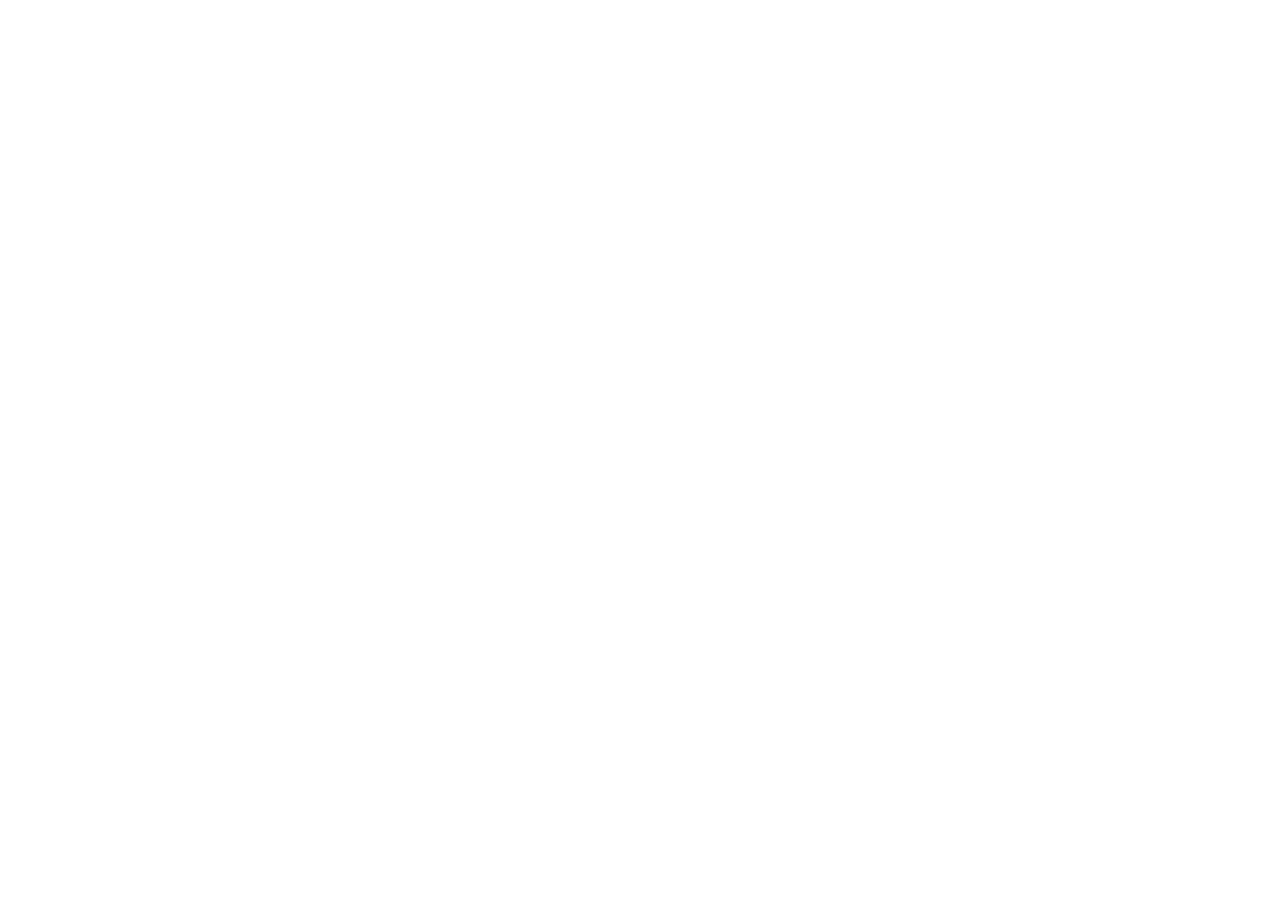
==== index.html @ 904b6736 "start med filer osv." ====
<!DOCTYPE html>
<html lang="">

<head>
    <meta charset="utf-8">
    <meta name="viewport" content="width=device-width, initial-scale=1.0">
    <title></title>
    <link rel="stylesheet" href="style.css">
</head>

<body>





    <script src="js.js"></script>
</body>

</html>
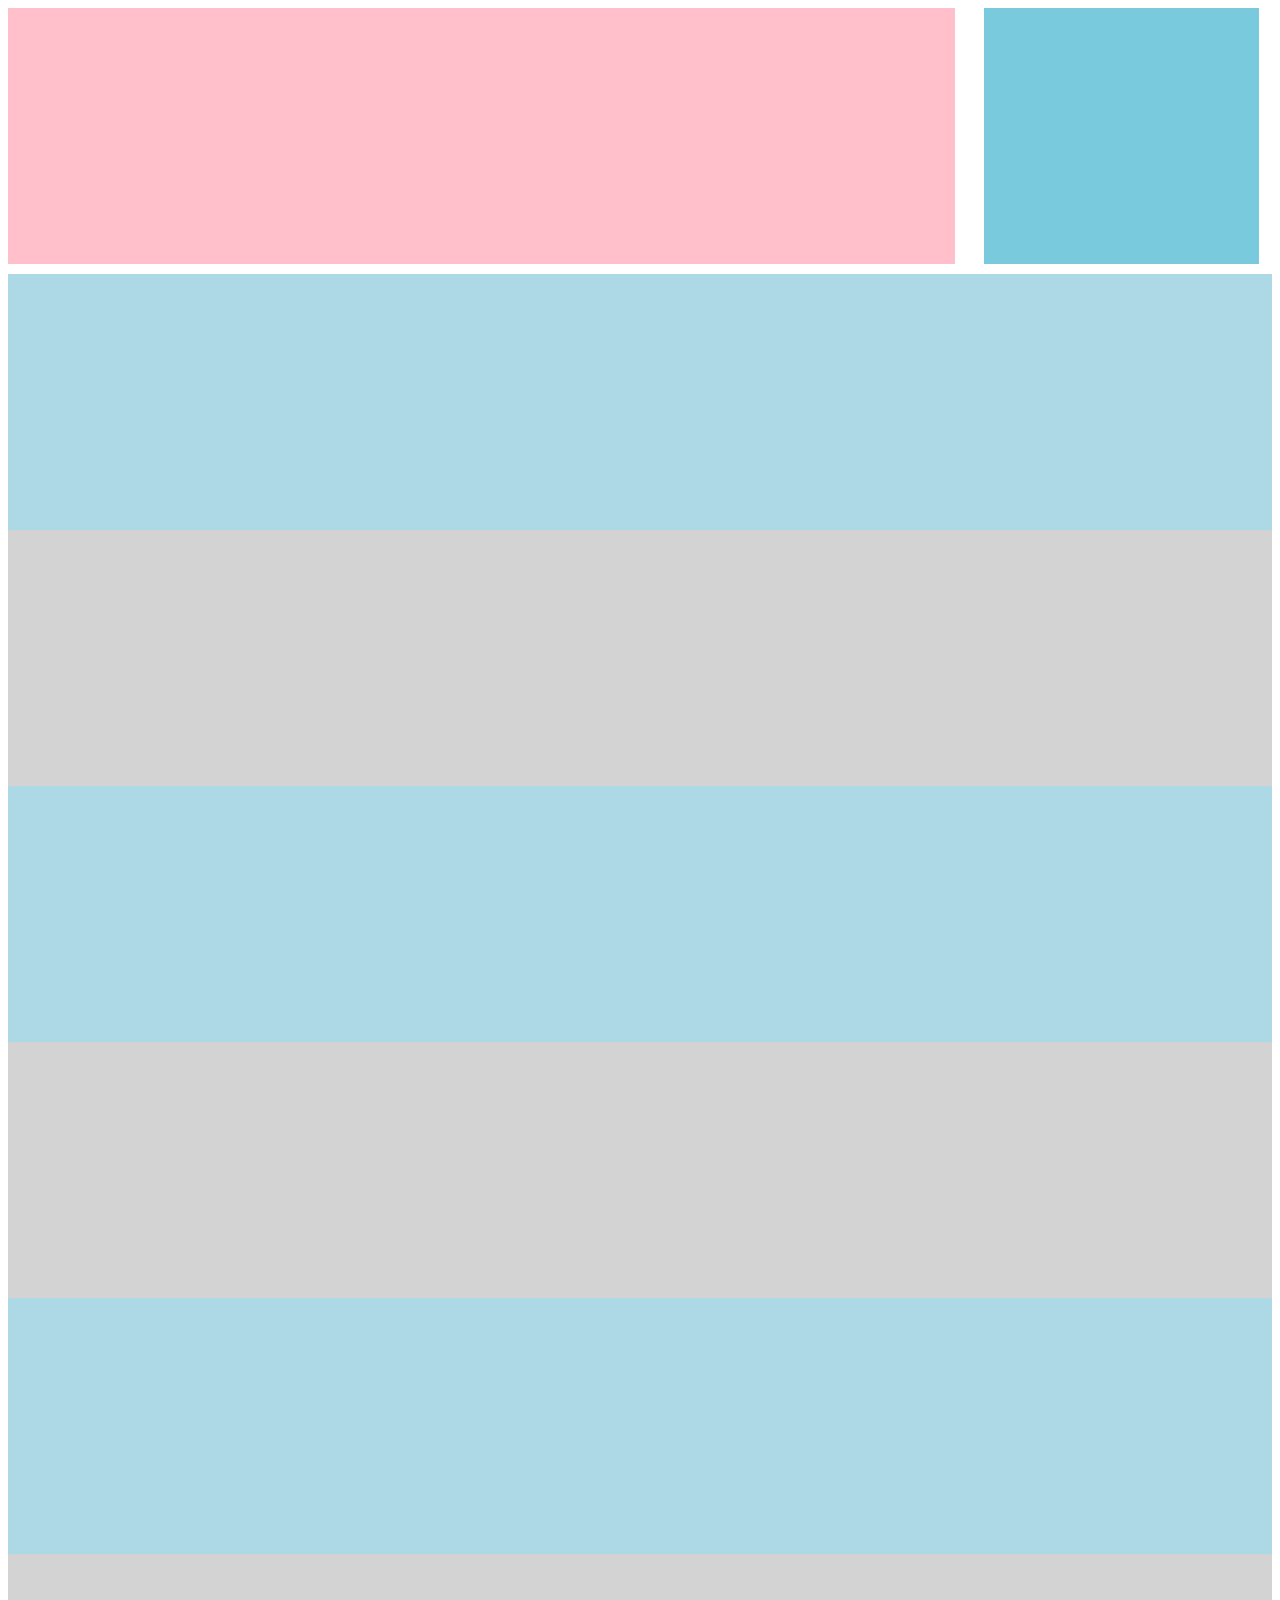
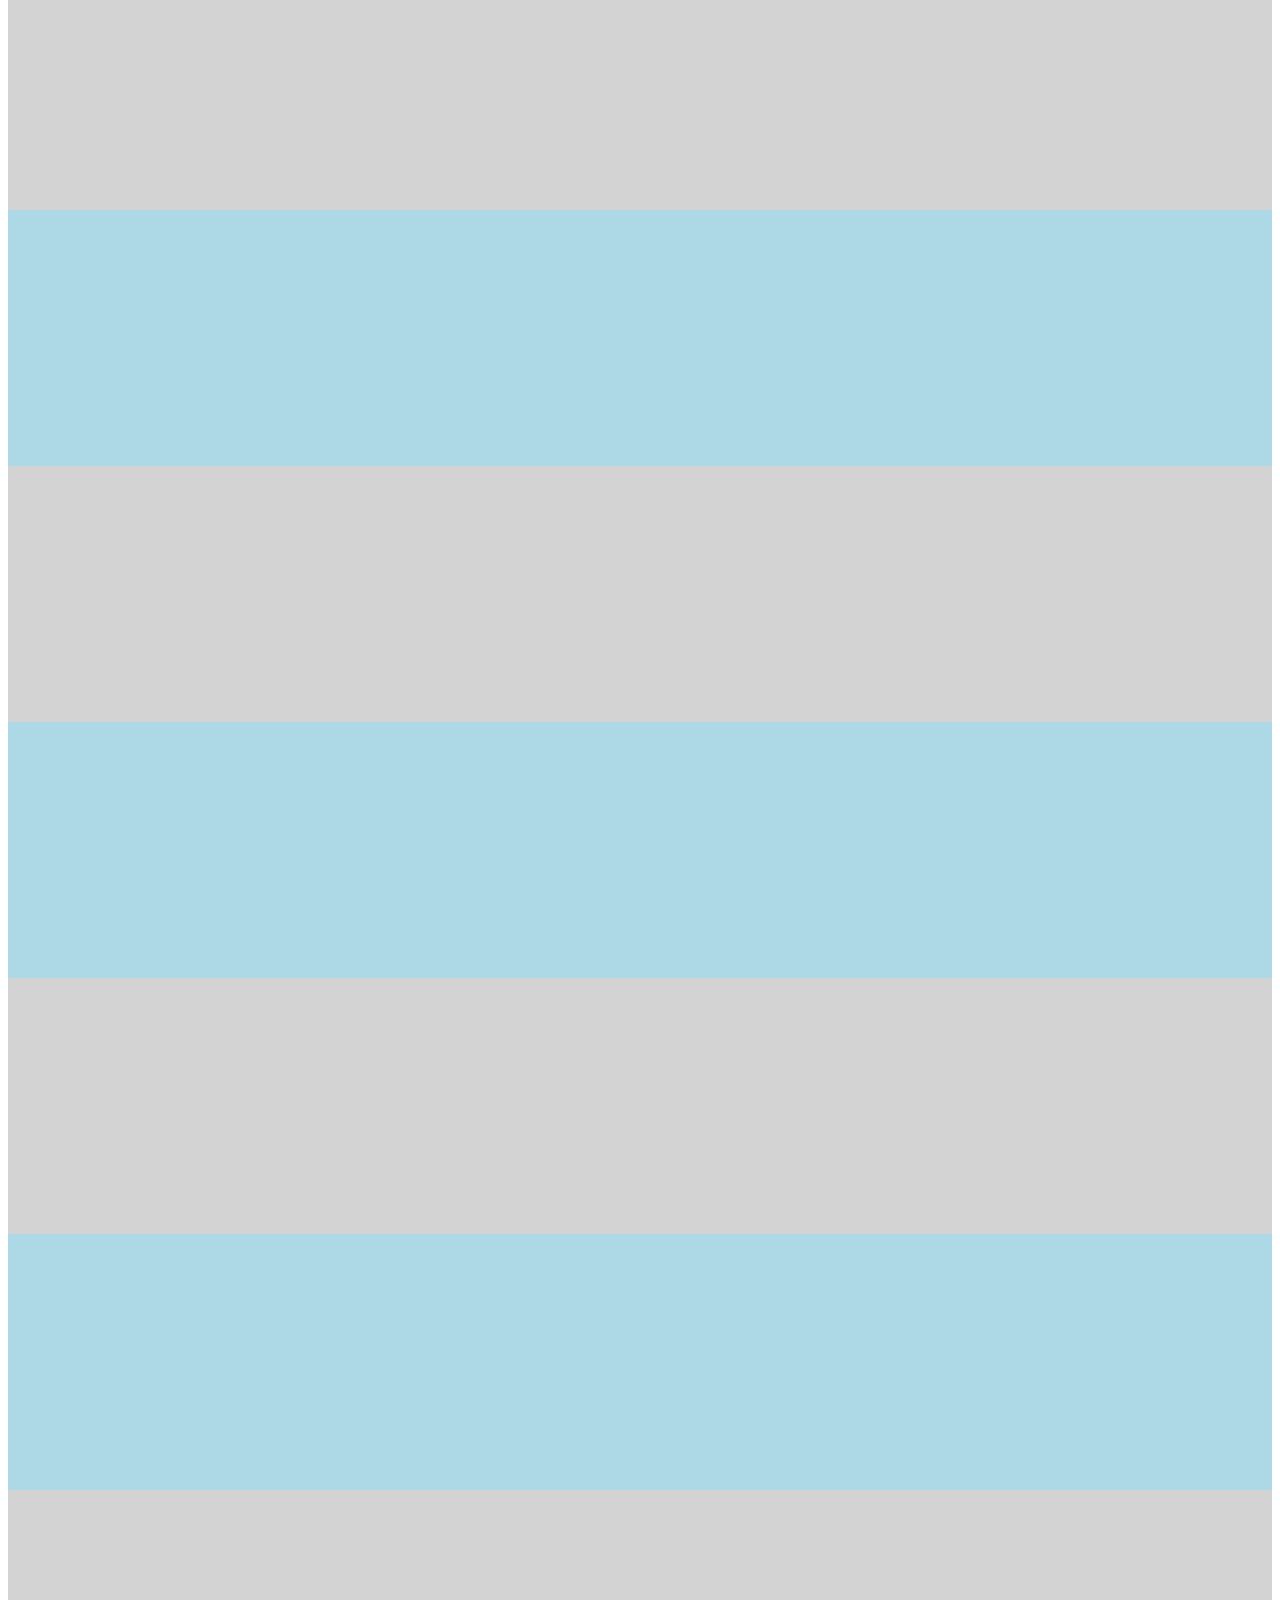
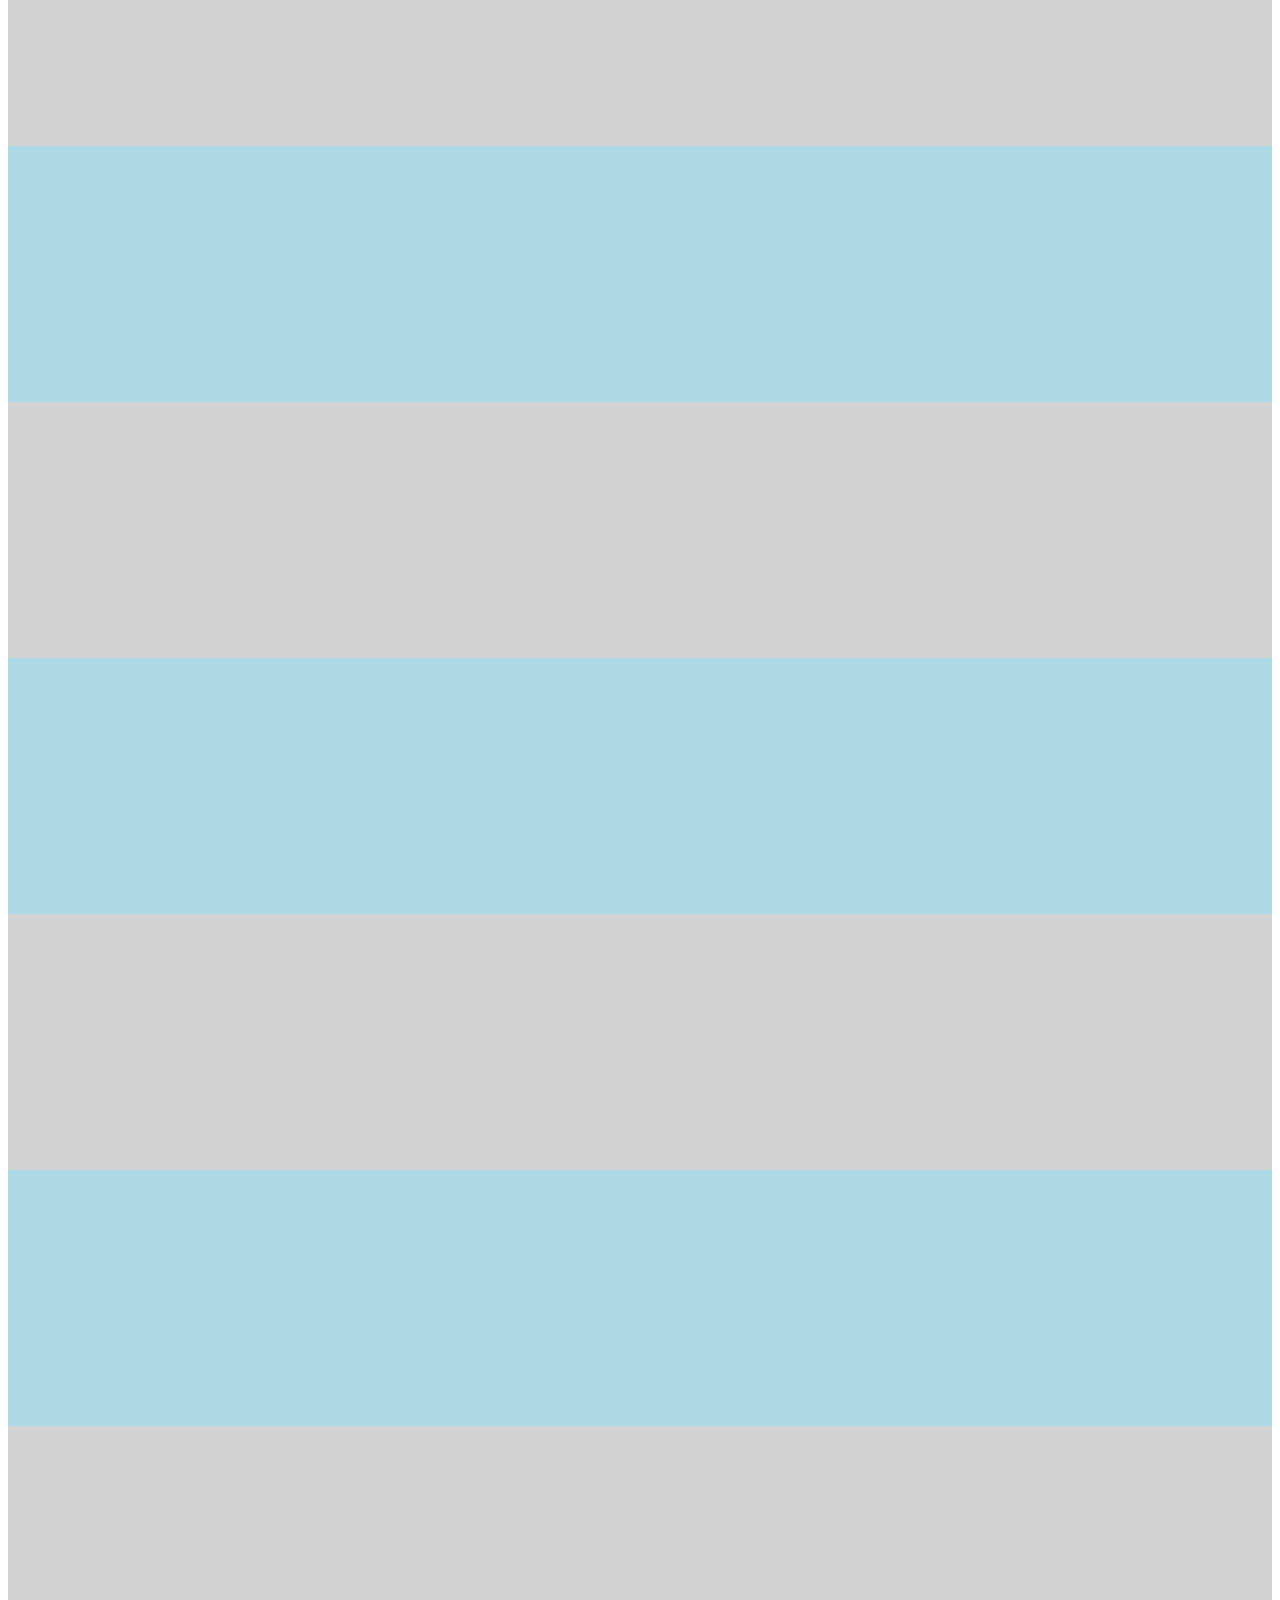
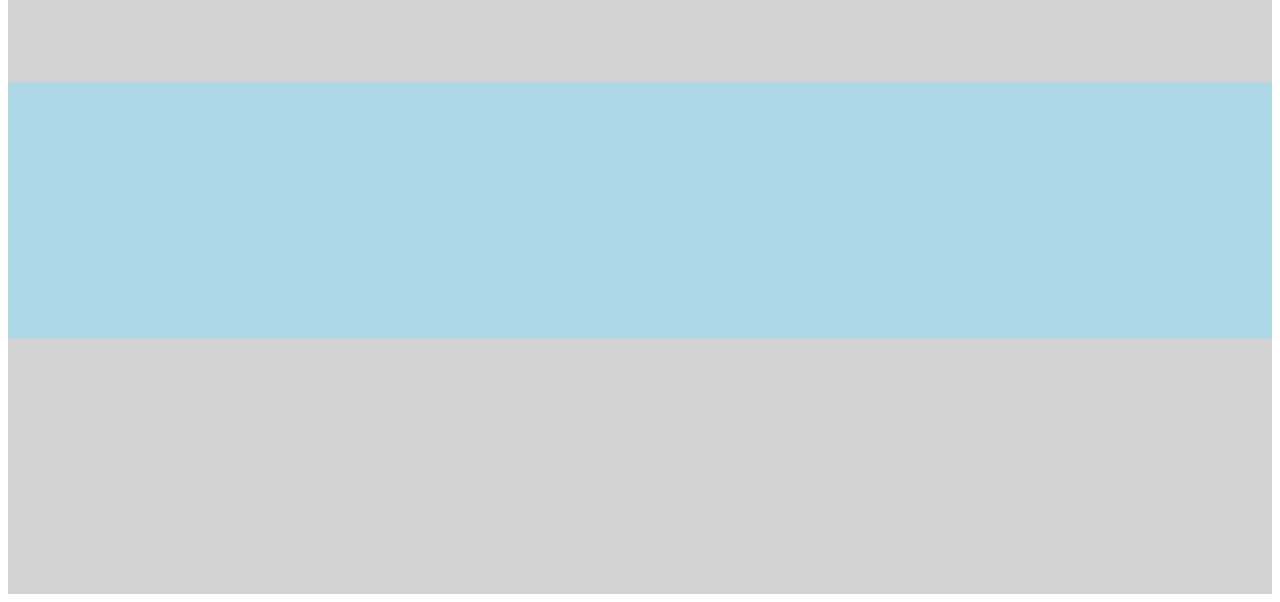
==== commit e11c527d: "start" ====
--- a/index.html
+++ b/index.html
@@ -6,9 +6,89 @@
     <meta name="viewport" content="width=device-width, initial-scale=1.0">
     <title></title>
     <link rel="stylesheet" href="style.css">
+
+    <style>
+        .header {
+            width: 100vw;
+            display: grid;
+            height: 20vw;
+            grid-template-areas: "titel logo";
+        }
+
+        .overskrift {
+            grid-area: titel;
+            width: 74vw;
+            background: pink;
+        }
+
+        .logo {
+            width: 21.5vw;
+            grid-area: logo;
+            background: #7acadd;
+        }
+
+        .content {
+            margin-top: 10px;
+            grid-template-columns: repeat (2vw, 1fr);
+            grid-template-rows: repeat(20, 20px);
+            grid-gap: 10px;
+        }
+
+        .infobox {
+            background: lightblue;
+            height: 20vw;
+            grid-column: 1;
+
+        }
+
+        .billedbox {
+            background: lightgrey;
+            height: 20vw;
+            grid-column: 2;
+        }
+    </style>
+
 </head>
 
 <body>
+    <container>
+        <div class="header">
+            <div class="overskrift"></div>
+            <div class="logo"></div>
+        </div>
+        <div class="content">
+
+            <div class="infobox"></div>
+            <div class="billedbox"></div>
+
+            <div class="infobox"></div>
+            <div class="billedbox"></div>
+
+            <div class="infobox"></div>
+            <div class="billedbox"></div>
+
+            <div class="infobox"></div>
+            <div class="billedbox"></div>
+
+            <div class="infobox"></div>
+            <div class="billedbox"></div>
+
+            <div class="infobox"></div>
+            <div class="billedbox"></div>
+
+            <div class="infobox"></div>
+            <div class="billedbox"></div>
+
+            <div class="infobox"></div>
+            <div class="billedbox"></div>
+
+            <div class="infobox"></div>
+            <div class="billedbox"></div>
+
+            <div class="infobox"></div>
+            <div class="billedbox"></div>
+        </div>
+    </container>
 
 
 
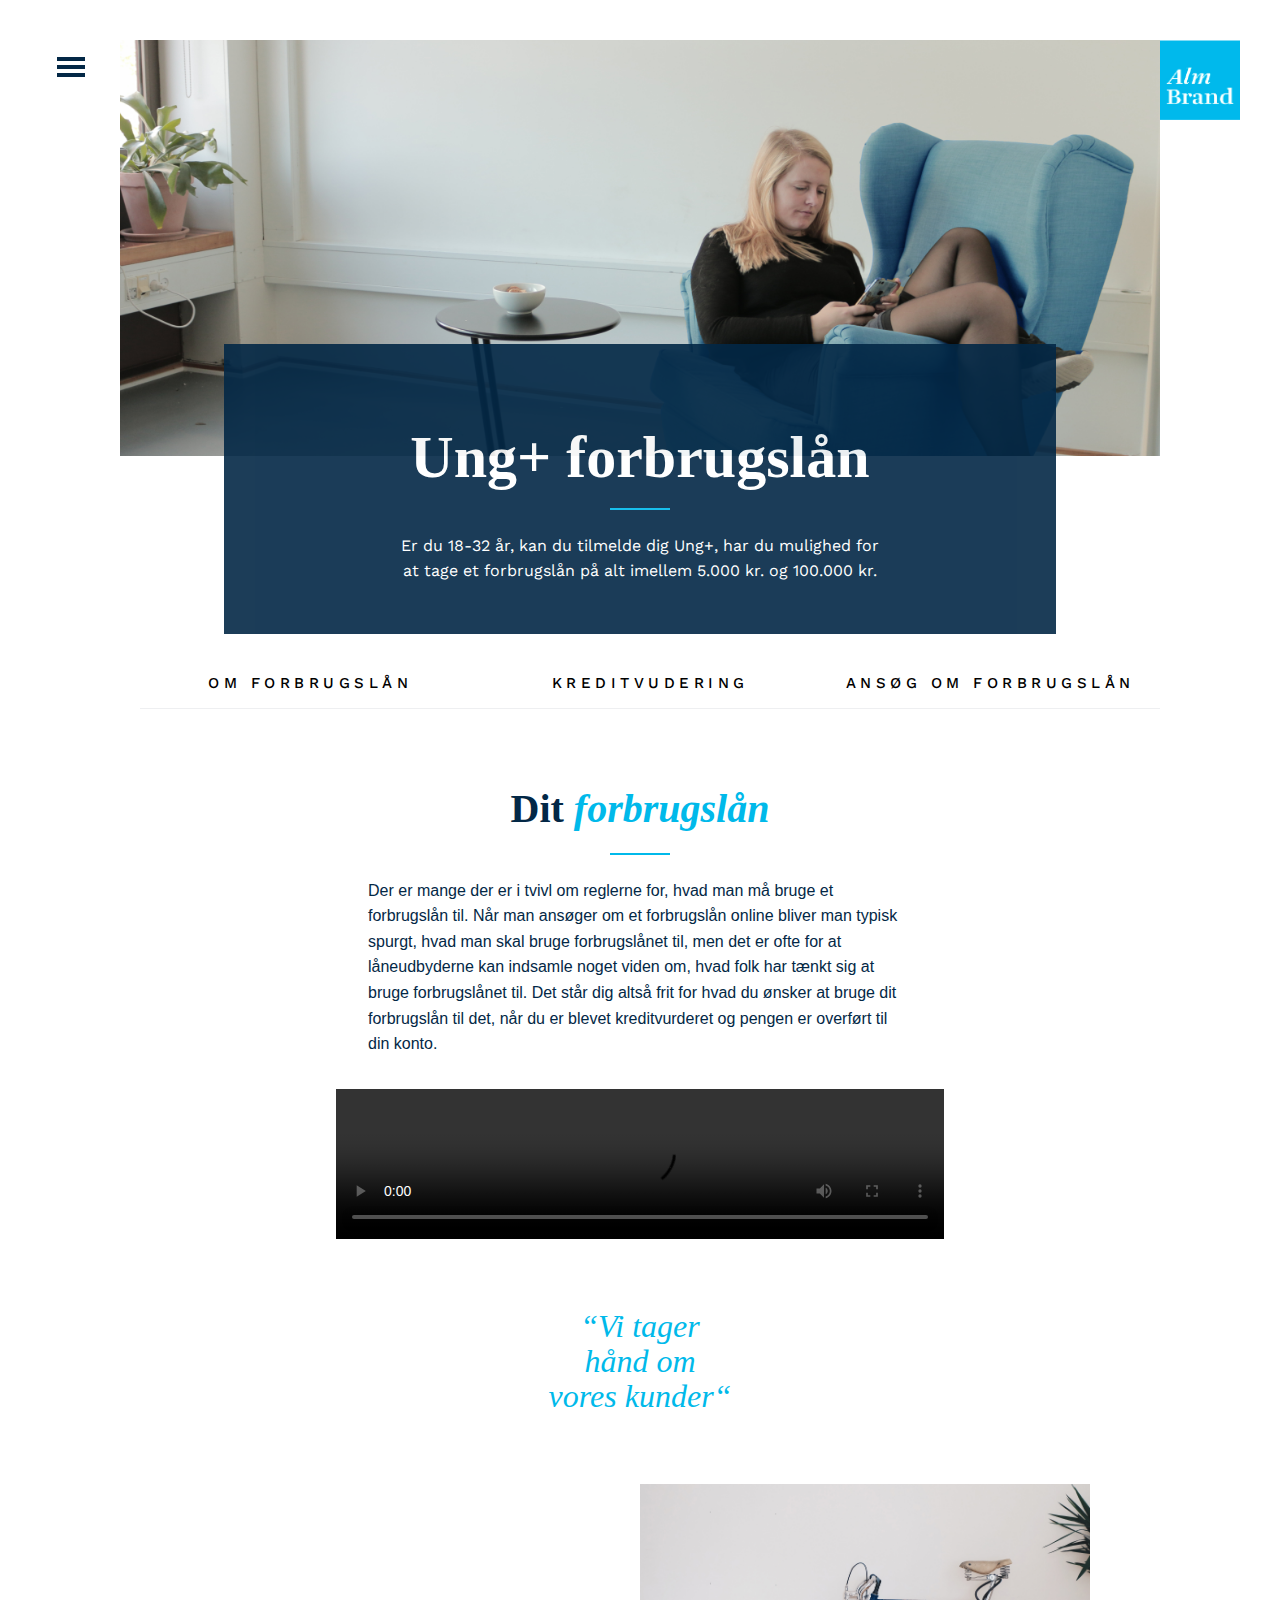
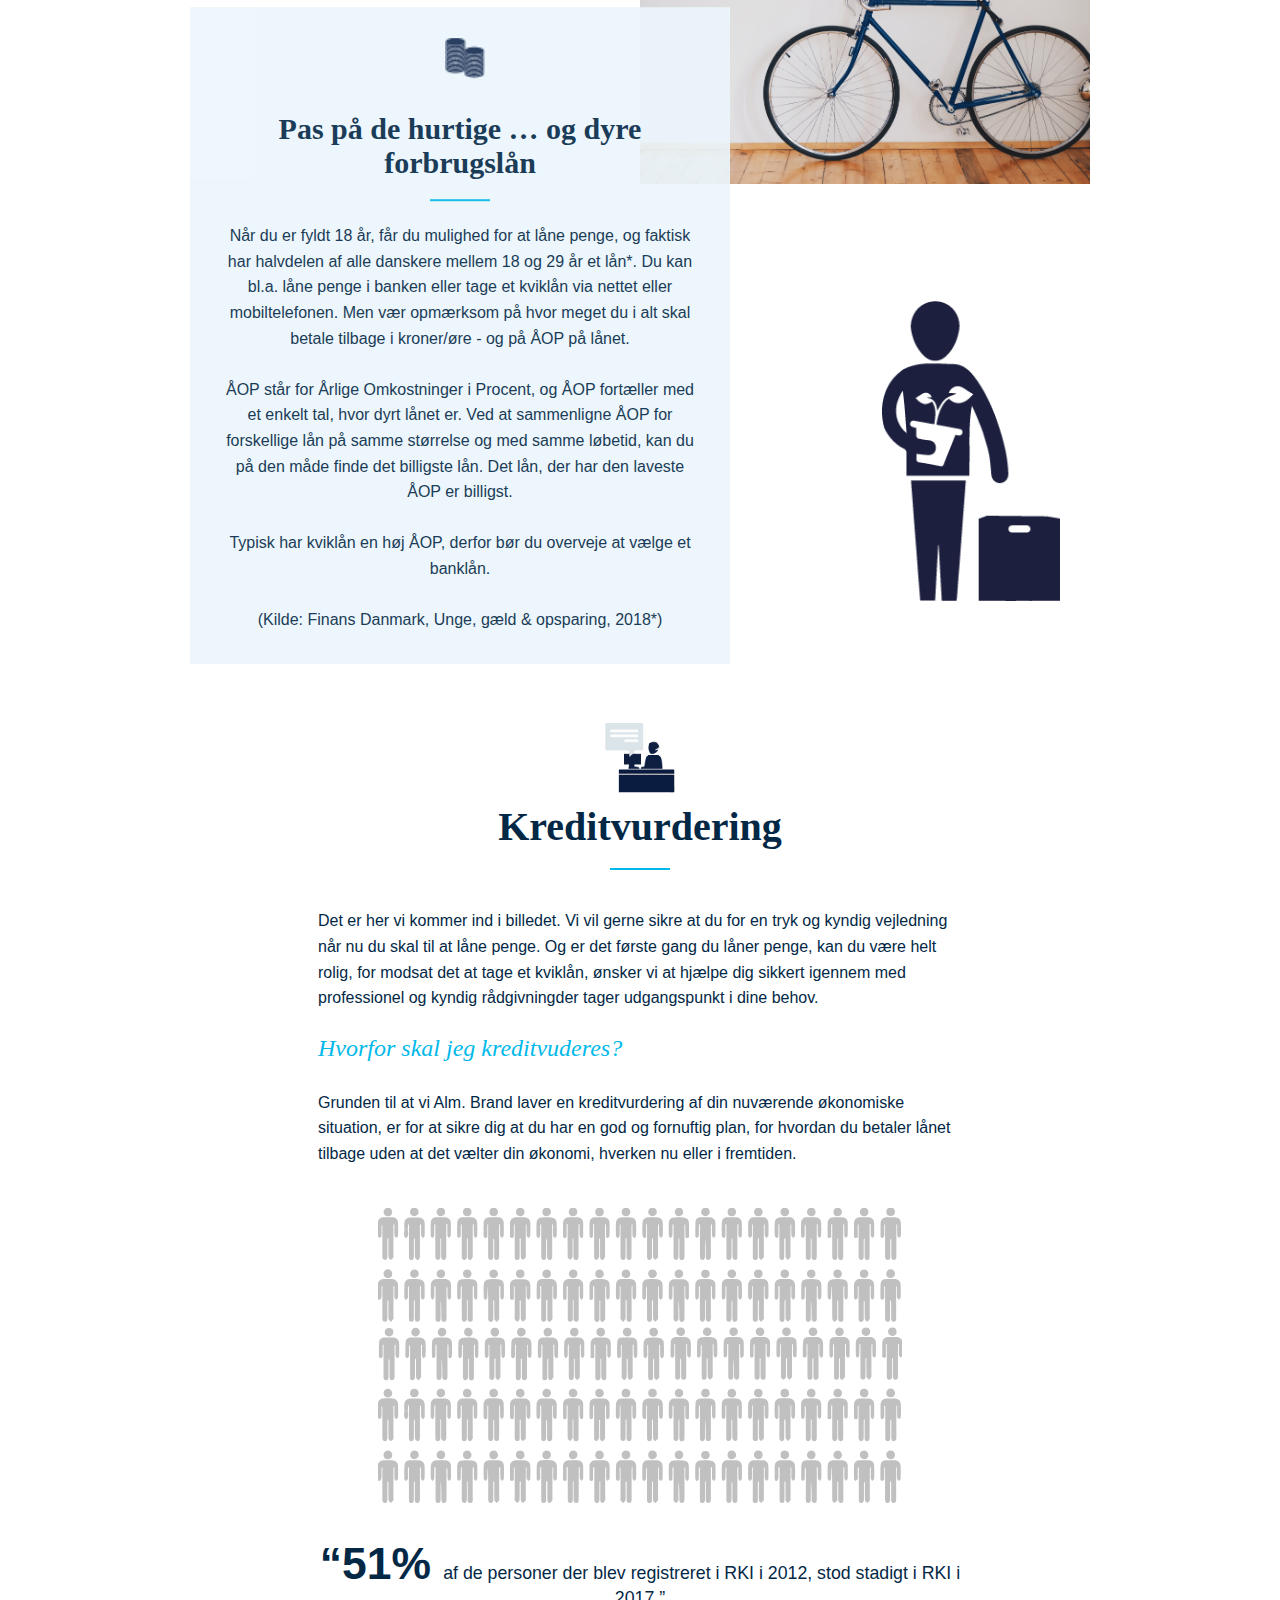
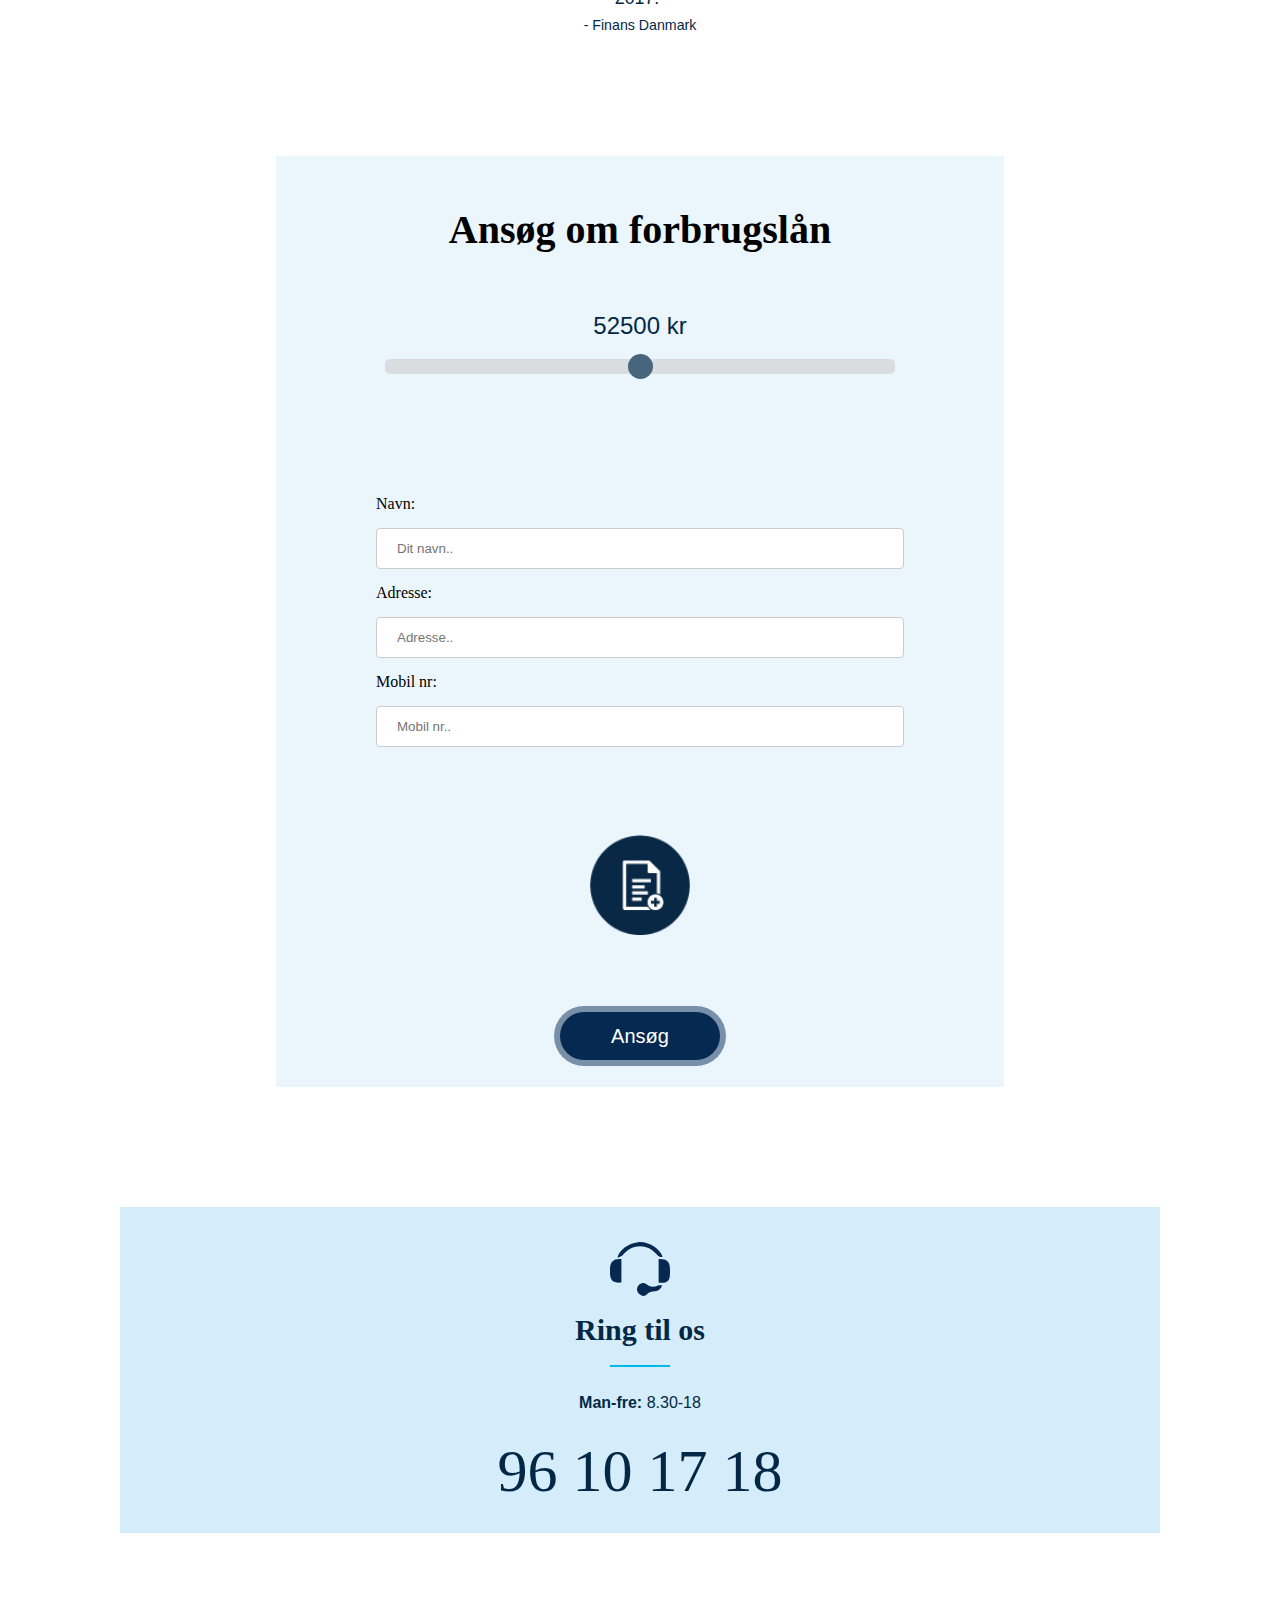
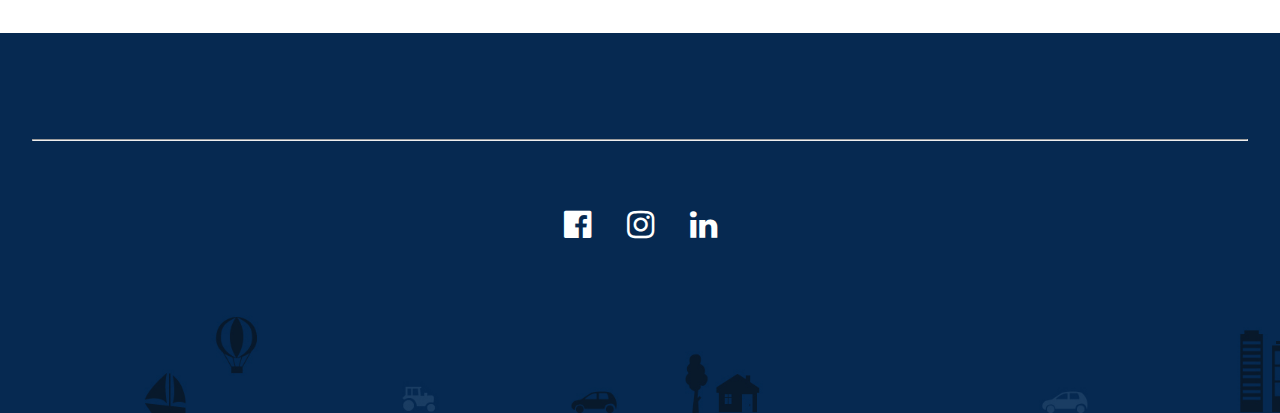
==== commit 036f6250: "Hele sitet" ====
--- a/index.html
+++ b/index.html
@@ -1,100 +1,413 @@
 <!DOCTYPE html>
-<html lang="">
+<html lang="da">
 
 <head>
     <meta charset="utf-8">
     <meta name="viewport" content="width=device-width, initial-scale=1.0">
-    <title></title>
     <link rel="stylesheet" href="style.css">
-
-    <style>
-        .header {
-            width: 100vw;
-            display: grid;
-            height: 20vw;
-            grid-template-areas: "titel logo";
-        }
-
-        .overskrift {
-            grid-area: titel;
-            width: 74vw;
-            background: pink;
-        }
-
-        .logo {
-            width: 21.5vw;
-            grid-area: logo;
-            background: #7acadd;
-        }
-
-        .content {
-            margin-top: 10px;
-            grid-template-columns: repeat (2vw, 1fr);
-            grid-template-rows: repeat(20, 20px);
-            grid-gap: 10px;
-        }
-
-        .infobox {
-            background: lightblue;
-            height: 20vw;
-            grid-column: 1;
-
-        }
-
-        .billedbox {
-            background: lightgrey;
-            height: 20vw;
-            grid-column: 2;
-        }
-    </style>
-
+    <link href="https://fonts.googleapis.com/css?family=Work+Sans" rel="stylesheet">
+    <link rel="apple-touch-icon" sizes="180x180" href="assets/alm-brand-180.png">
+    <link rel="icon" type="image/png" sizes="32x32" href="assets/alm.brand-32.png">
+    <link rel="icon" type="image/png" sizes="16x16" href="assets/alm.brand-16.png">
+
+    <link rel="stylesheet" href="https://cdnjs.cloudflare.com/ajax/libs/font-awesome/4.7.0/css/font-awesome.min.css">
+    <title>Ung+ forbrugslån</title>
 </head>
 
 <body>
-    <container>
-        <div class="header">
-            <div class="overskrift"></div>
-            <div class="logo"></div>
-        </div>
-        <div class="content">
-
-            <div class="infobox"></div>
-            <div class="billedbox"></div>
-
-            <div class="infobox"></div>
-            <div class="billedbox"></div>
-
-            <div class="infobox"></div>
-            <div class="billedbox"></div>
-
-            <div class="infobox"></div>
-            <div class="billedbox"></div>
-
-            <div class="infobox"></div>
-            <div class="billedbox"></div>
-
-            <div class="infobox"></div>
-            <div class="billedbox"></div>
-
-            <div class="infobox"></div>
-            <div class="billedbox"></div>
-
-            <div class="infobox"></div>
-            <div class="billedbox"></div>
-
-            <div class="infobox"></div>
-            <div class="billedbox"></div>
-
-            <div class="infobox"></div>
-            <div class="billedbox"></div>
-        </div>
-    </container>
-
-
-
-
-
-    <script src="js.js"></script>
+
+    <header>
+        <div class="menubutton">
+            <div class="bar bar1"></div>
+            <div class="bar bar2"></div>
+            <div class="bar bar3"></div>
+        </div>
+
+        <nav class="hidden">
+
+            <li><a href="video_portfolio.html">Video Portfolio</a></li>
+
+
+        </nav>
+
+        <img src="assets/logo.png" alt="logo">
+
+    </header>
+
+    <main id="container" class="grid_ind" data-scroll-track="5">
+
+        <div class="grid_billede">
+
+            <article class="hero">
+
+                <figure class="hero_img">
+                    <img class="img" src="assets/splashbillede.jpg" alt="header" sizes="(max-width: 415px) 50vw, (max-width: 641px) 50vw, (max-width: 1025px) 55vw, (max-width:1281px) 1281px">
+                </figure>
+
+                <section class="hero_content">
+                    <div class="hero_tekst">
+                        <div class="content_tagline"></div>
+                        <h1 class="header_content">Ung+ forbrugslån</h1>
+                        <hr class="hero_streg">
+                        <div id="tekst_i_box" class="content_tekst">
+                            <p class="tekst">
+                                Er du 18-32 år, kan du tilmelde dig Ung+, har du mulighed for at tage et forbrugslån på alt imellem 5.000 kr. og 100.000 kr.
+                            </p>
+                        </div>
+                    </div>
+                </section>
+
+            </article>
+        </div>
+
+        <div class="underNavbar">
+            <div class="under_wrapper" data-scroll="at-top">
+                <div class="top">
+                    <div class="top_progress">
+
+
+
+                        <div class="navbar">
+
+                            <a class="item" href="#overskrift">Om forbrugslån</a>
+                            <a class="item" href="#vurdering">Kreditvudering</a>
+                            <a class="item" href="#container_slider">Ansøg om forbrugslån</a>
+                        </div>
+                    </div>
+                </div>
+            </div>
+        </div>
+        <div class="grid1">
+        </div>
+        <div class="grid_overskrift">
+            <div id="overskrift">
+                <h2 class="overskriftUnder">
+                    Dit
+                    <em>forbrugslån</em>
+                </h2>
+                <hr class="hero_streg">
+                <p class="centerText">
+                    Der er mange der er i tvivl om reglerne for, hvad man må bruge et forbrugslån til. Når man ansøger om et forbrugslån online bliver man typisk spurgt, hvad man skal bruge forbrugslånet til, men det er ofte for at låneudbyderne kan indsamle noget viden om, hvad folk har tænkt sig at bruge forbrugslånet til.
+
+                    Det står dig altså frit for hvad du ønsker at bruge dit forbrugslån til det, når du er blevet kreditvurderet og pengen er overført til din konto.
+                </p>
+            </div>
+
+        </div>
+
+        <div class="mini-explainer">
+            <video controls>
+                <source src="assets/animationen-_1.mp4" type="video/mp4">
+            </video>
+
+            <p><em>“Vi tager <br>
+                    hånd om <br>
+                    vores kunder“</em>
+            </p>
+        </div>
+        <div class="grid2">
+            <div class="vaer_at_vide">
+                <div class="dyre_lon">
+                    <img src="assets/monter.png" alt="mønter">
+                    <h2> Pas på de hurtige … og dyre forbrugslån</h2>
+                    <hr class="hero_streg">
+
+                    <p class="lon_text">Når du er fyldt 18 år, får du mulighed for at låne penge, og faktisk har halvdelen af alle danskere mellem 18 og 29 år et lån*. Du kan bl.a. låne penge i banken eller tage et kviklån via nettet eller mobiltelefonen. Men vær opmærksom på hvor meget du i alt skal betale tilbage i kroner/øre - og på ÅOP på lånet.
+                        <br>
+                        <br>
+
+
+
+                        ÅOP står for Årlige Omkostninger i Procent, og ÅOP fortæller med et enkelt tal, hvor dyrt lånet er. Ved at sammenligne ÅOP for forskellige lån på samme størrelse og med samme løbetid, kan du på den måde finde det billigste lån. Det lån, der har den laveste ÅOP er billigst.
+
+                        <br>
+                        <br>
+
+
+
+                        Typisk har kviklån en høj ÅOP, derfor bør du overveje at vælge et banklån.
+
+                        <br>
+                        <br>
+
+                        (Kilde: Finans Danmark, Unge, gæld & opsparing, 2018*)
+                    </p>
+                </div>
+
+                <div class="vaer_at_vide_billede">
+                    <img src="assets/cykel.jpg" alt="billede">
+                </div>
+
+            </div>
+        </div>
+
+        <div class="figur">
+            <img src="assets/figur.png" alt="figur">
+        </div>
+
+
+        <div id="vurdering">
+            <br>
+
+            <h2 class="kredit"> <img src="assets/SAMTALE.png" alt="samtale"> <br> Kreditvurdering </h2>
+            <hr class="hero_streg">
+
+            <div class="kreditvurdering">
+                <p>
+                    Det er her vi kommer ind i billedet. Vi vil gerne sikre at du for en tryk og kyndig vejledning når nu du skal til at låne penge.
+                    Og er det første gang du låner penge, kan du være helt rolig, for modsat det at tage et kviklån, ønsker vi at hjælpe dig sikkert igennem med professionel og kyndig rådgivningder tager udgangspunkt i dine behov.
+
+                    <br>
+                    <br>
+
+                    <em>Hvorfor skal jeg kreditvuderes?</em>
+
+
+
+                    <br>
+                    <br>
+
+                    Grunden til at vi Alm. Brand laver en kreditvurdering af din nuværende økonomiske situation, er for at sikre dig at du har en god og fornuftig plan, for hvordan du betaler lånet tilbage uden at det vælter din økonomi, hverken nu eller i fremtiden.
+                </p>
+
+                <div id="svg-container">
+
+                </div>
+
+                <div class="svg_tekst">
+
+
+
+                    <p>
+                        <b>“51% </b>af de personer der blev registreret i RKI i 2012, stod stadigt i RKI i 2017.”
+                        <br>
+
+                        <span>- Finans Danmark</span>
+                    </p>
+                </div>
+            </div>
+        </div>
+
+        <!-- input type="range", skaber en slider: -->
+        <div id="container_slider">
+
+            <h1>Ansøg om forbrugslån </h1>
+
+
+            <p> <span id="demo"></span> kr </p>
+            <input type="range" min="5000" max="100000" step="500" class="mySlider" id="myRange">
+
+
+            <div class="forbrugslon">
+                <label for="navn">Navn:</label>
+                <input type="text" id="navn" placeholder="Dit navn..">
+
+                <label for="adresse">Adresse:</label>
+                <input type="text" id="adresse" placeholder="Adresse..">
+
+                <label for="mobil">Mobil nr:</label>
+                <input type="text" id="mobil" placeholder="Mobil nr..">
+            </div>
+
+            <div class="lon_billede">
+                <img src="assets/lon_knap.png" alt="knap">
+            </div>
+
+            <div class="lon_knap">
+                <button class="knap">
+                    <h5>Ansøg </h5>
+                </button>
+            </div>
+
+        </div>
+
+        <div class="kontakt_os">
+            <div class="kontakt_boks">
+                <div class="kontakt_container">
+
+                    <div class="kontakt_top">
+                        <div class="kontakt_svg">
+                            <svg class="icon"></svg>
+                            <h2>Ring til os</h2>
+                            <hr class="hero_streg">
+                            <div class="aabningstider">
+                                <p>
+                                    <strong>
+                                        Man-fre: </strong>
+                                    8.30-18
+
+                                </p>
+                            </div>
+                        </div>
+                    </div>
+
+
+                    <div class="telefonNr">
+                        <p>96 10 17 18</p>
+                    </div>
+                </div>
+
+            </div>
+
+        </div>
+
+
+    </main>
+
+    <footer>
+
+        <hr class="streg">
+        <a href="https://www.facebook.com/almbrand/"> <i class="fa fa-facebook-official w3-hover-opacity"></i></a>
+        <a href="https://www.instagram.com/almbrand/?hl=da"><i class="fa fa-instagram w3-hover-opacity"></i></a>
+        <a href="https://www.linkedin.com/company/alm-brand/?originalSubdomain=dk">
+            <i class="fa fa-linkedin"></i></a>
+
+    </footer>
+
+    <!----- JavaScript ----->
+    <script>
+        let maendSVG;
+        let ger = [];
+        let TOover;
+        let TOout;
+
+        let kontakt;
+
+
+        document.addEventListener("DOMContentLoaded", start);
+
+        function start() {
+            hentSVG();
+            hentICON();
+        }
+
+
+
+        // async er når man henter filer til flow/udefra //
+
+        async function hentICON() {
+            let myIcon = await fetch("assets/headset.svg");
+
+            headsetSVG = await myIcon.text();
+            visICON();
+        }
+
+        function visICON() {
+            document.querySelector(".icon").innerHTML = headsetSVG;
+        }
+
+        async function hentSVG() {
+            let mySVG = await fetch("assets/maend1.svg");
+
+            maendSVG = await mySVG.text();
+            visSVG();
+
+            document.querySelector("#svg-container").addEventListener("mouseover", orginalFarve);
+
+            // document.querySelector("#svg-container").addEventListener("mouseout", silverFarve);//
+
+        }
+
+
+
+        function visSVG() {
+            console.log();
+            document.querySelector("#svg-container").innerHTML = maendSVG;
+
+            let g = document.querySelector("g");
+            console.log(document.querySelector("g"));
+
+            ger = document.querySelectorAll("g");
+
+            silverFarve();
+
+        }
+
+        function orginalFarve() {
+
+            /*
+                        ger.forEach((john, i) => {
+                            clearTimeout(TOout);
+                            TOover = setTimeout(function() {
+
+                                john.classList.remove("graa");
+
+                            }, 10 * i);
+
+                        });
+            */
+
+            for (let i = 0; i < ger.length; i++) {
+                if (kontakt == true) {
+                    break;
+                } else {
+                    TOout = setTimeout(function() {
+                        ger[i].classList.remove("graa");
+                    }, 10 * i);
+                }
+            }
+            kontakt = true;
+
+        }
+
+        function silverFarve() {
+
+
+
+            /*ger.forEach((john, i) => {
+                clearTimeout(TOover);
+
+                TOout = setTimeout(function() {
+
+                    john.classList.add("graa");
+                }, 1 * i);
+
+            });*/
+            for (let i = 0; i < ger.length; i++) {
+                if (kontakt == false) {
+                    break;
+                } else {
+                    TOout = setTimeout(function() {
+                        ger[i].classList.add("graa");
+                    }, 1 * i);
+                }
+            }
+            kontakt = false;
+
+        }
+
+
+        // input viser værdierne med det samme
+        document.querySelector(".mySlider").addEventListener("input", visValue);
+
+        // Change viser værdierne, når man har sluppet slideren.
+        //        document.querySelector(".mySlider").addEventListener("change", visValue);
+
+        function visValue() {
+
+            // "this" referere til det objekt, som har aktiveret min funktion. "This" viser tilbage på min slider:
+
+            console.log(this.value);
+
+            // Dennen console.log viser resultatet, når der bliver lagt 100 til
+            //
+            //            console.log(parseInt(this.value) + 100);
+        }
+
+
+        var slider = document.getElementById("myRange");
+        var output = document.getElementById("demo");
+
+        output.innerHTML = slider.value;
+
+        slider.oninput = function() {
+            output.innerHTML = this.value;
+        }
+
+    </script>
+
+    <script src="https://code.jquery.com/jquery-3.3.1.js"></script>
+    <script src="javaScript.js"></script>
 </body>
 
 </html>
--- a/style.css
+++ b/style.css
@@ -0,0 +1,1157 @@
+body {
+    /*    background-color: #D5EDFA;*/
+    background-color: white;
+}
+
+
+
+.grid_ind {
+    width: 100%;
+    max-width: 1040px;
+    margin: 0 auto;
+}
+
+p {
+    font-family: 'Work Sans light', sans-serif;
+    font-size: 16px;
+    line-height: 25.6px;
+    color: #032846;
+}
+
+h1 {
+    font-size: 2.5em;
+    padding-top: 50px;
+}
+
+h2 {
+    font-size: 30px;
+    text-align: center;
+    color: #032846;
+    margin-top: 30px;
+}
+
+h4 {
+    font-size: 40px;
+}
+
+h5 {
+    font-size: 1.5em;
+    color: white;
+    font-weight: lighter;
+
+
+}
+
+@media screen and (max-width: 450px) {
+
+    .centerText {
+        margin-left: -90px;
+        width: 80vw;
+    }
+}
+
+@media screen and (max-width: 900px) {
+
+    .centerText {
+        margin-left: -150px;
+        width: 80vw;
+    }
+}
+
+@media screen and (max-width: 640px) {
+
+    .centerText {
+        margin-left: -130px;
+        width: 80vw;
+    }
+}
+
+@media screen and (max-width: 555px) {
+
+    .centerText {
+        margin-left: -110px;
+        width: 80vw;
+    }
+}
+
+@media screen and (max-width: 480px) {
+
+    .centerText {
+        margin-left: -90px;
+        width: 80vw;
+    }
+}
+
+header {
+    display: grid;
+    grid-template-columns: 80px 150px auto 150px 80px;
+    grid-column-start: 1;
+    margin: 40px;
+}
+
+header img {
+    width: 80px;
+    height: 80px;
+    grid-column: 5 / 6;
+    z-index: 5;
+
+}
+
+@media screen and (max-width: 535px) {
+    header img {
+        grid-column: 4;
+        justify-self: end;
+    }
+}
+
+@media screen and (max-width: 375px) {
+    header img {
+        grid-column: 3;
+        justify-self: end;
+    }
+}
+
+
+/*Burger - menuen */
+.menubutton {
+    width: 2em;
+    height: 1.5em;
+
+    display: flex;
+    flex-direction: column;
+    justify-content: space-between;
+    justify-content: space-around;
+    align-items: center;
+    margin: 15px;
+    cursor: pointer;
+    position: relative;
+    z-index: 10;
+}
+
+.bar {
+    width: 1.8em;
+    height: 4px;
+    background-color: #032846;
+    transition: transform .5s;
+}
+
+
+
+.kryds .bar1 {
+    transform: rotate(45deg) translate(8px, 3px);
+}
+
+.kryds .bar2 {
+    opacity: 0;
+}
+
+.kryds .bar3 {
+    transform: rotate(-45deg) translate(8px, -3px)
+}
+
+
+nav li {
+    margin-top: 50px;
+    margin-left: 50px;
+    margin-bottom: 7px;
+    color: rgba(0, 185, 234, 0);
+}
+
+nav a {
+    color: #fff;
+    font-size: 1.3em;
+    font-family: "Amilia Pro Bold", serif;
+    margin-left: 90px;
+    font-weight: bold;
+
+}
+
+nav a:hover {
+    color: rgb(3, 40, 70);
+}
+
+
+nav {
+    position: absolute;
+    background-color: rgba(3, 40, 70, 0.45);
+    ;
+    width: 100%;
+    transform-origin: top;
+    transition: transform .5s;
+
+    z-index: 5;
+}
+
+.hidden {
+    transform: translateY(-300px);
+}
+
+
+/* Burger-menuen slut */
+
+#container {
+    margin-top: -120px;
+}
+
+*,
+after,
+before {
+    box-sizing: border-box;
+    margin: 0px;
+    padding: 0;
+    border-color: inherit;
+}
+
+.hero_img {
+    position: relative;
+    overflow: hidden;
+    background-color: #d3d3d3;
+
+}
+
+
+.hero_img:before {
+    display: block;
+    content: "";
+    width: 100%;
+    padding-bottom: 40%;
+}
+
+.hero_img > * {
+    position: absolute;
+}
+
+.img {
+    width: 100%;
+    top: 0;
+    left: 0;
+}
+
+.hero_content {
+    position: relative;
+    z-index: 1;
+    margin-top: -4em;
+}
+
+.hero_tekst {
+    max-width: 95%;
+    margin: 0 auto;
+    padding: 1.8em 4px 3em;
+    color: white;
+    background-color: rgb(3, 40, 70);
+    opacity: .90;
+    text-align: center;
+}
+
+@media (min-width: 768px) {
+    .hero_tekst {
+        max-width: 80%;
+        padding: 1.875em 1em 3.12em;
+    }
+}
+
+@media (min-width:640px) {
+    .hero_tekst {
+        margin-top: -7em;
+    }
+}
+
+.tekst {
+    margin-left: 20%;
+    margin-right: 20%;
+    font-family: "Work Sans", sans-serif;
+    color: white;
+
+
+}
+
+.content_tagline {
+    font-weight: 500;
+    font-size: .75em;
+    text-transform: uppercase;
+    letter-spacing: .1em;
+}
+
+.header_content {
+    font-family: "Amalia Pro", serif;
+    font-size: 60px;
+    font-weight: bold;
+    line-height: 1.1;
+
+}
+
+@media screen and (max-width: 640px) {
+    .header_content {
+        font-size: 40px;
+    }
+}
+
+@media screen and (max-width: 350px) {
+    .header_content {
+        font-size: 30px;
+    }
+}
+
+
+
+.hero_streg {
+    border: none;
+    width: 60px;
+    height: 2px;
+    margin: 1.15rem auto 1.4rem;
+    background: #00b9ea;
+}
+
+@media (max-width: 768px) {
+    .content_tekst {
+        text-align: left;
+    }
+}
+
+
+
+.content_tekst {
+    text-align: center;
+}
+
+.underNavbar {
+    width: 100%;
+    margin: 0;
+    padding: 0 0 20px 20px;
+
+}
+
+.under_wrapper {
+    width: 100%;
+}
+
+.top {
+    font-family: "Work Sans", sans-serif;
+    line-height: 1.6;
+}
+
+
+.top_progress {
+    height: 3px;
+
+    margin-top: 30px;
+
+
+}
+
+
+.navbar {
+    display: flex;
+    flex-wrap: nowrap;
+    overflow-x: auto;
+    list-style: none;
+    padding: 0;
+    margin: 0 auto;
+    border-bottom: 1.3px solid #eeeff1;
+
+}
+
+a {
+    color: #00b9ea;
+    text-decoration: none;
+}
+
+.grid1 {
+    margin-bottom: 50px;
+}
+
+.item {
+    flex: 1;
+    text-align: center;
+    padding-top: 0.5em;
+    padding-right: 1.5em;
+    padding-bottom: 0.5em;
+    padding-left: 1.5em;
+    white-space: nowrap;
+    text-decoration: none;
+    text-transform: uppercase;
+    border-bottom: 3px solid transparent;
+    transition: all 0.3s;
+    font-weight: 500;
+    letter-spacing: 0.4em;
+    user-select: none;
+    cursor: pointer;
+    color: currentColor;
+    display: inline-block;
+
+
+}
+
+.item::after {
+    content: '';
+    display: block;
+    width: 0;
+    height: 2px;
+    background: #00b9ea;
+    transition: width 0.3s;
+
+}
+
+.item:hover::after {
+    width: 100%;
+}
+
+@media (min-width: 1024px) {
+    .item {
+        letter-spacing: 0.3em;
+    }
+}
+
+@media screen and (min-width: 1024px) {
+    .item {
+        font-size: 15px;
+    }
+}
+
+.grid_overskrift {
+    margin: auto;
+}
+
+@media(min-width:1024px) {
+    .grid_overskrift {
+        width: 60%;
+    }
+}
+
+#overskrift {
+    width: 45vw;
+    padding: 1em;
+    margin: 0 auto;
+
+}
+
+.overskriftUnder {
+    text-align: center;
+    font-family: "Amalia ProBold", serif;
+    line-height: 1.3;
+    font-size: 40px;
+}
+
+@media screen and (max-width: 510px) {
+    .overskriftUnder {
+        font-size: 30px;
+    }
+}
+
+@media screen and (max-width: 400px) {
+    .overskriftUnder {
+        font-size: 27px;
+    }
+}
+
+em {
+    color: #00b9ea;
+    font-family: "Amalia Pro BoldItalic";
+}
+
+.mini-explainer {
+    text-align: center;
+
+}
+
+.mini-explainer p {
+    margin: 50px;
+    font-size: 2em;
+    line-height: 1.1;
+}
+
+
+video {
+    padding: 1em;
+    margin-left: 50px;
+}
+
+@media screen and (min-width: 920px) {
+    video {
+        width: 50vw;
+        margin-left: 0;
+    }
+}
+
+@media screen and (max-width: 920px) {
+    video {
+        width: 90vw;
+        margin-left: 0;
+    }
+}
+
+.grid2 {
+    width: 100%;
+    margin: 0;
+    padding: 20px 20px;
+    margin-top: 50px;
+
+}
+
+.dyre_lon {
+    height: 45%;
+    width: 70%;
+    box-sizing: border-box;
+    color: #032846;
+    padding: 1em;
+    background-color: #ebf6fc;
+    transform: translateY(4em);
+    opacity: 0.90;
+    z-index: 1;
+}
+
+.dyre_lon img {
+    width: 40px;
+    height: 40px;
+    margin-left: 47%;
+    margin-top: 15px;
+}
+
+.vaer_at_vide {
+    display: flex;
+    padding-bottom: 5em;
+    box-sizing: border-box;
+    position: relative;
+    height: 90%;
+
+}
+
+@media (min-width:1024px) {
+    .vaer_at_vide {
+        padding-left: 10%;
+        padding-right: 10%;
+    }
+}
+
+@media (min-width:768px) {
+    .vaer_at_vide {
+        padding-left: 5%;
+        padding-right: 5%;
+    }
+}
+
+.vaer_at_vide_billede {
+    position: relative;
+    margin: 0;
+    height: 100%;
+    overflow: hidden;
+}
+
+.vaer_at_vide .vaer_at_vide_billede {
+    flex: 0 0 97.5%;
+    margin-left: -92%;
+    align-self: flex-start;
+    order: 2;
+    height: auto;
+    z-index: 0;
+}
+
+.vaer_at_vide .vaer_at_vide_billede:before {
+    display: block;
+    content: "";
+    width: 100%;
+
+
+}
+
+@media (min-width:1024px) {
+    .vaer_at_vide .vaer_at_vide_billede {
+        flex-grow: 0;
+        flex-shrink: 0;
+        flex-basis: 50%;
+        margin-left: -10%;
+    }
+}
+
+.vaer_at_vide_billede img {
+    width: 100%;
+    height: 100%;
+    top: 0;
+    left: 0;
+}
+
+@media (max-width:1023px) {
+    .vaer_at_vide_billede img {
+        width: 50%;
+        height: 100%;
+    }
+}
+
+@media (max-width:1023px) {
+    .dyre_lon {
+        transform: translateY(9em);
+    }
+}
+
+@media (max-width:1023px) {
+    .grid2 {
+        width: 100%;
+
+        padding: 20px 20px;
+        margin-top: 50px;
+
+    }
+}
+
+@media (max-width:375px) {
+    .vaer_at_vide_billede img {
+        width: 50%;
+        height: 100%;
+    }
+}
+
+@media (max-width:375px) {
+    .dyre_lon {
+        transform: translateY(4em);
+    }
+}
+
+
+
+
+@media (max-width:414px) {
+    .vaer_at_vide_billede img {
+        width: 50%;
+        height: 100%;
+    }
+}
+
+@media (max-width:414px) {
+    .dyre_lon {
+        transform: translateY(4em);
+    }
+}
+
+@media (max-width:414px) {
+    .grid2 {
+
+        margin-left: 150px;
+    }
+}
+
+@media (max-width:700px) {
+    .grid2 {
+
+        margin-left: 300px;
+    }
+}
+
+@media (max-width:700px) {
+    .vaer_at_vide_billede img {
+        width: 50%;
+        height: 100%;
+    }
+}
+
+@media (max-width:700px) {
+    .dyre_lon {
+        transform: translateY (7em);
+    }
+}
+
+@media (max-width:650px) {
+    .grid2 {
+
+        margin-left: 260px;
+    }
+}
+
+@media (max-width:580px) {
+    .grid2 {
+
+        margin-left: 230px;
+    }
+}
+
+@media (max-width:500px) {
+    .grid2 {
+
+        margin-left: 200px;
+    }
+}
+
+@media (max-width:450px) {
+    .grid2 {
+
+        margin-left: 10px;
+    }
+}
+
+.lon_text {
+    font-family: 'Work Sans light', sans-serif;
+    font-size: 16px;
+    line-height: 25.6px;
+    margin: 15px;
+    text-align: center;
+}
+
+
+@media screen and (max-width: 375px) {
+    .lon_text {
+        height: 200vw;
+
+
+
+    }
+}
+
+
+@media screen and (max-width: 414px) {
+    .dyre_lon {
+        height: 200%;
+        width: 90%;
+
+        transform: translateY(7.7em);
+
+    }
+}
+
+@media screen and (max-width: 375px) {
+    .dyre_lon {
+        height: 235%;
+        width: 90%;
+
+        transform: translateY(7.7em);
+
+    }
+}
+
+@media screen and (max-width: 414px) {
+    .vaer_at_vide_billede img {
+        margin-left: 75px;
+    }
+}
+
+@media screen and (max-width: 1024px) {
+    .dyre_lon {
+        height: 70%;
+        width: 90%;
+        transform: translateY(7.7em);
+
+    }
+}
+
+@media (max-width: 768px) {
+    .grid2 {
+
+        margin-left: 20px;
+    }
+}
+
+
+.figur {
+    text-align: right;
+    margin-top: -370px;
+}
+
+.figur img {
+    margin-right: 100px;
+    height: 300px;
+}
+
+@media screen and (max-width: 1024px) {
+    .dyre_lon {
+        height: 70%;
+        width: 90%;
+        transform: translateY(7.7em);
+
+    }
+}
+
+@media screen and (max-width: 1290px) {
+    .figur {
+
+        margin-top: -340px;
+    }
+}
+
+@media screen and (max-width: 1200px) {
+    .figur img {
+
+        margin-right: 120px;
+    }
+}
+
+@media screen and (max-width: 1375px) {
+    .dyre_lon {
+        height: 50%;
+        transform: translateY(7.7em);
+
+    }
+}
+
+@media screen and (max-width: 1240px) {
+    .dyre_lon {
+        height: 55%;
+        transform: translateY(7.7em);
+
+    }
+}
+
+@media screen and (max-width: 1200px) {
+    .dyre_lon {
+        height: 55%;
+        transform: translateY(7.7em);
+
+    }
+}
+
+@media screen and (max-width: 900px) {
+    .dyre_lon {
+        height: 70%;
+    }
+}
+
+@media screen and (max-width: 723px) {
+    .dyre_lon {
+        height: 100%;
+    }
+}
+
+@media screen and (max-width: 620px) {
+    .dyre_lon {
+        height: 130%;
+    }
+}
+
+@media screen and (max-width: 534px) {
+    .dyre_lon {
+        height: 150%;
+    }
+}
+
+@media screen and (max-width: 480px) {
+    .dyre_lon {
+        height: 210%;
+    }
+}
+
+.kredit {
+    margin-top: 100px;
+    font-size: 40px;
+}
+
+.kredit img {
+    height: 70px;
+    width: 70px;
+}
+
+
+
+.kreditvurdering p {
+    font-family: 'Work Sans light', sans-serif;
+    color: #032846;
+    font-size: 16px;
+    line-height: 25.6px;
+    width: 65%;
+    padding: 1em;
+    margin: 0 auto;
+}
+
+@media screen and (max-width: 375px) {
+    .kreditvurdering p {
+        width: 70%;
+    }
+}
+
+@media screen and (max-width: 414px) {
+    .kreditvurdering p {
+        width: 80%;
+    }
+}
+
+.kreditvurdering em {
+    font-size: 1.5em;
+}
+
+
+
+
+
+.okonomitjek {
+    height: 190px;
+    width: 190px;
+    background-color: #032846;
+    margin-left: 400px;
+
+
+}
+
+h3 {
+    font-size: 0.5em;
+    text-align: center;
+    font-family: 'Work Sans light', sans-serif;
+    font-weight: lighter;
+
+}
+
+.okonomi {
+    margin: 10px;
+    color: white;
+    font-size: 1.9em;
+    padding-top: 20px;
+
+}
+
+.okonomi p {
+    font-size: 0.8em;
+    margin-top: -15px;
+    margin-left: -10px;
+    line-height: 1.4;
+    font-family: 'Work Sans light', sans-serif;
+    color: white;
+    width: 200px;
+    text-align: center;
+
+}
+
+.hero_streg1 {
+    border: none;
+    width: 40px;
+    height: 1px;
+    margin-top: 10px;
+    margin-left: 70px;
+    background: #ebf6fc;
+
+}
+
+#svg-container {
+    width: 45vw;
+    margin: 0 auto;
+}
+
+#maender {
+    width: 100%;
+    padding: 2vw;
+    pointer-events: none;
+
+}
+
+.graa path {
+    fill: silver !important;
+}
+
+.svg_tekst p {
+    width: 55vw;
+    font-size: 1.11em;
+    text-align: center;
+    margin-bottom: 100px;
+}
+
+b {
+    font-size: 2.5em;
+    font-family: 'Work Sans light', sans-serif;
+    color: #032846;
+}
+
+span {
+    font-size: 0.8em;
+
+}
+
+#container_slider {
+    height: 70%;
+    margin: 0 auto;
+    background-color: #ebf6fc;
+    width: 70%;
+
+    text-align: center;
+    padding-bottom: 40px;
+    margin-bottom: 120px;
+
+}
+
+#container_slider p {
+    padding-top: 60px;
+    font-size: 1.5em;
+    padding-bottom: 20px;
+}
+
+
+.mySlider {
+    -webkit-appearance: none;
+    width: 70%;
+    height: 15px;
+    border-radius: 5px;
+    background: #d3d3d3;
+    outline: none;
+    opacity: 0.7;
+    -webkit-transition: .2s;
+    transition: opacity .2s;
+}
+
+.mySlider:hover {
+    opacity: 1;
+}
+
+.mySlider::-webkit-slider-thumb {
+    -webkit-appearance: none;
+    appearance: none;
+    width: 25px;
+    height: 25px;
+    border-radius: 50%;
+    background: #032846;
+    cursor: pointer;
+}
+
+
+
+#demo {
+    font-size: 1em;
+}
+
+input[type=text],
+select {
+    width: 100%;
+    padding: 12px 20px;
+    margin: 8px 0;
+    display: block;
+    border: 1px solid #ccc;
+    border-radius: 4px;
+    box-sizing: border-box;
+
+}
+
+
+
+.forbrugslon {
+    border-radius: 5px;
+    padding: 20px;
+    text-align: left;
+    margin-top: 90px;
+    margin-left: 80px;
+    margin-right: 80px;
+    line-height: 2;
+}
+
+@media screen and (max-width: 375) {
+
+    .forbrugslon {
+        margin: 0;
+    }
+}
+
+.lon_billede img {
+    margin-top: 60px;
+    height: 100px;
+    width: 100px;
+    cursor: pointer;
+    margin-bottom: 60px;
+}
+
+.lon_billede img:hover {
+    transform: scale(1.1);
+}
+
+.lon_billede img:hover {
+    border: 1px solid #032846;
+    border-radius: 50%;
+}
+
+.knap {
+    margin-top: 1em;
+    color: #fff;
+    border: 0;
+    box-shadow: 0 0 0 6px rgba(5, 41, 81, .5);
+    background-color: #052951;
+    cursor: pointer;
+}
+
+.knap:hover {
+    background-color: rgba(3, 40, 70, 0.44);
+}
+
+
+button {
+    height: 48px;
+    width: 160px;
+    color: #052951;
+    border: 2px solid #00b9ea;
+    border-radius: 25px;
+    background-color: #fff;
+
+
+}
+
+.lon_knap {
+    height: 48px;
+}
+
+
+
+.kontakt_os {
+    width: 100%;
+    margin: 0;
+    background-color: #ebf6fc;
+}
+
+.kontakt_boks {
+    text-align: center;
+}
+
+.kontakt_container {
+    background-color: #d5edfa;
+    margin-bottom: 100px;
+    padding: 2em 1em 3em;
+    align-items: center;
+    justify-content: space-between;
+}
+
+.kontakt_svg {
+    width: 100%;
+    height: 150px;
+    fill: #052951;
+}
+
+.kontakt_svg h2 {
+    font-size: 30px;
+    text-align: center;
+    color: #032846;
+    margin-top: 10px;
+}
+
+.icon {
+    width: 60px;
+    height: 60px;
+}
+
+strong {
+    font-weight: bold;
+    color: #032846;
+}
+
+.telefonNr p {
+    font-size: 60px;
+    color: #032846;
+    font-family: "Amalia ProBold", serif;
+    margin-top: 70px;
+}
+
+footer {
+    background-image: url(assets/footer_background.jpg);
+    background-size: cover;
+    height: 380px;
+    width: 100%;
+    position: relative;
+    padding: 1em 2em 6em;
+    text-align: center;
+    z-index: 3;
+
+}
+
+footer a {
+    color: white;
+    font-size: 2em;
+    display: inline-block;
+    text-decoration: none;
+    margin: 0.5em;
+}
+
+footer a:hover {
+    color: rgba(213, 237, 250, 0.52);
+}
+
+.streg {
+    margin-top: 90px;
+    margin-bottom: 50px;
+}
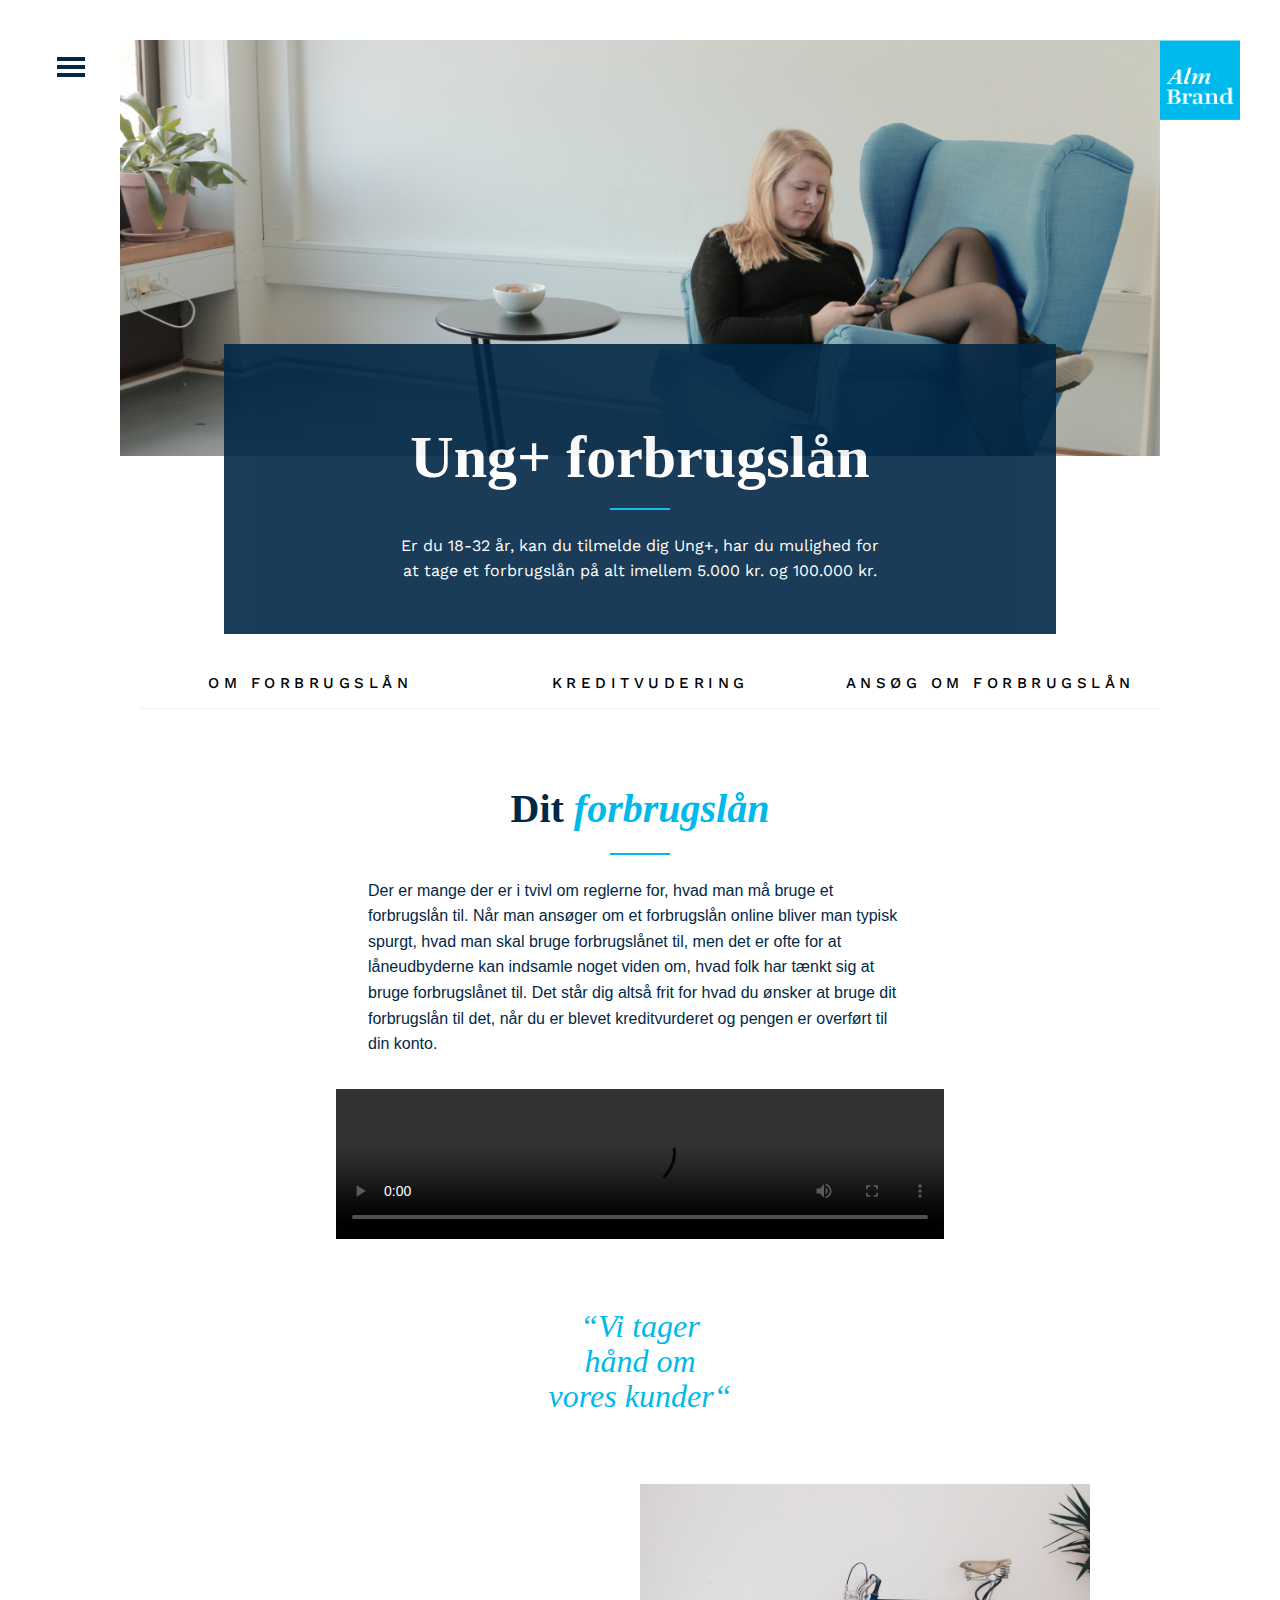
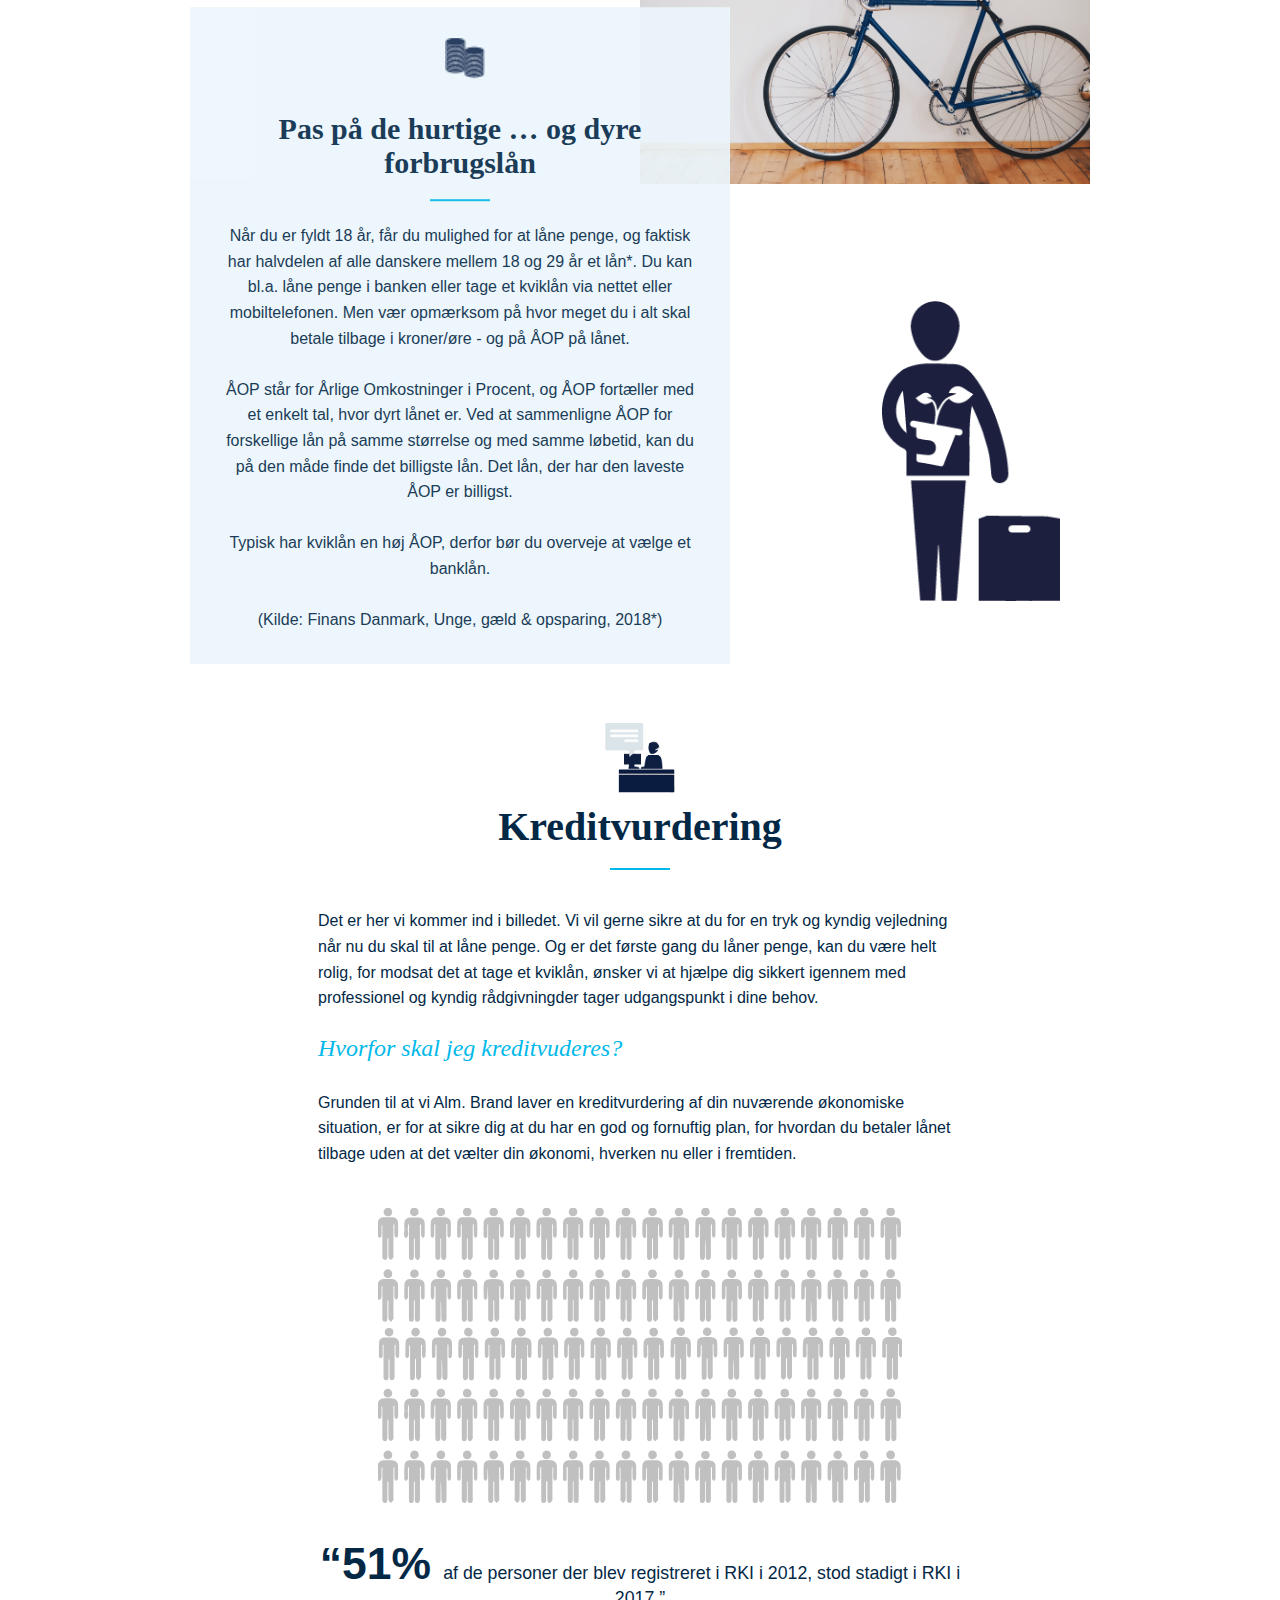
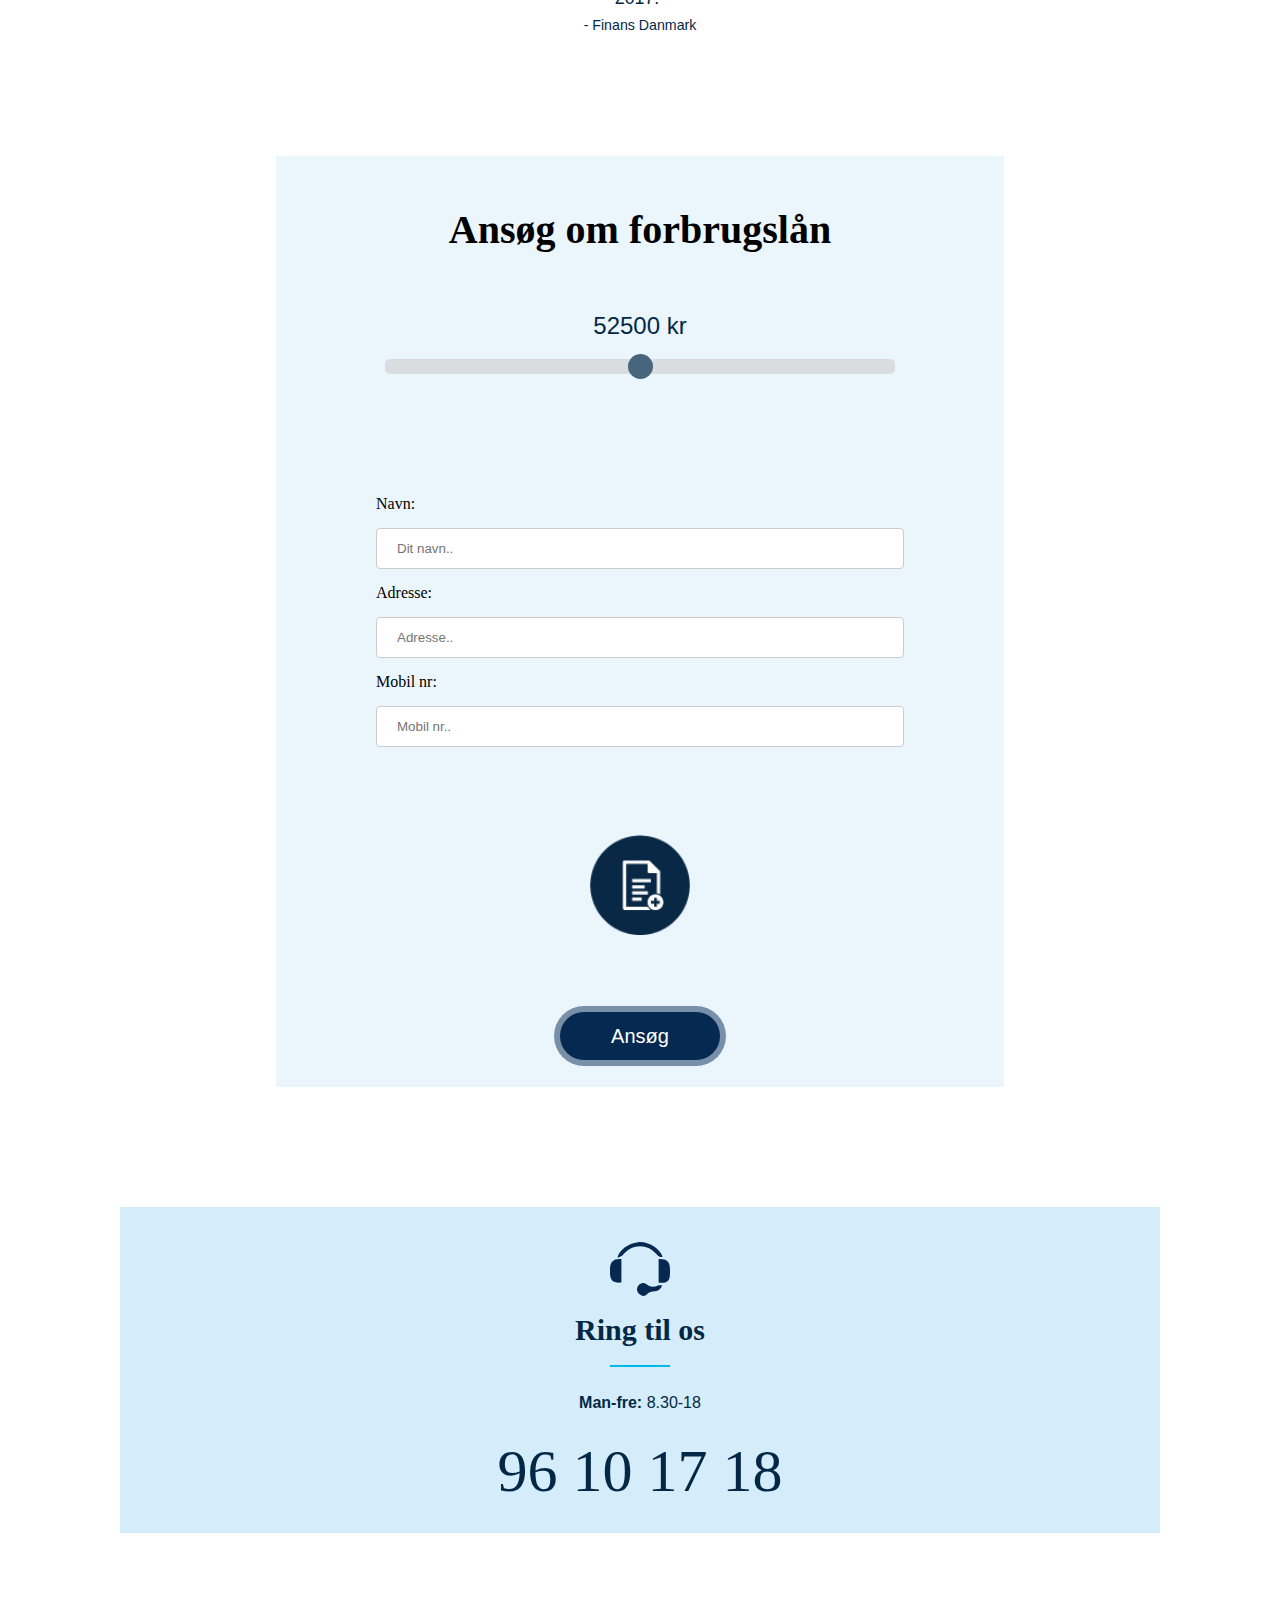
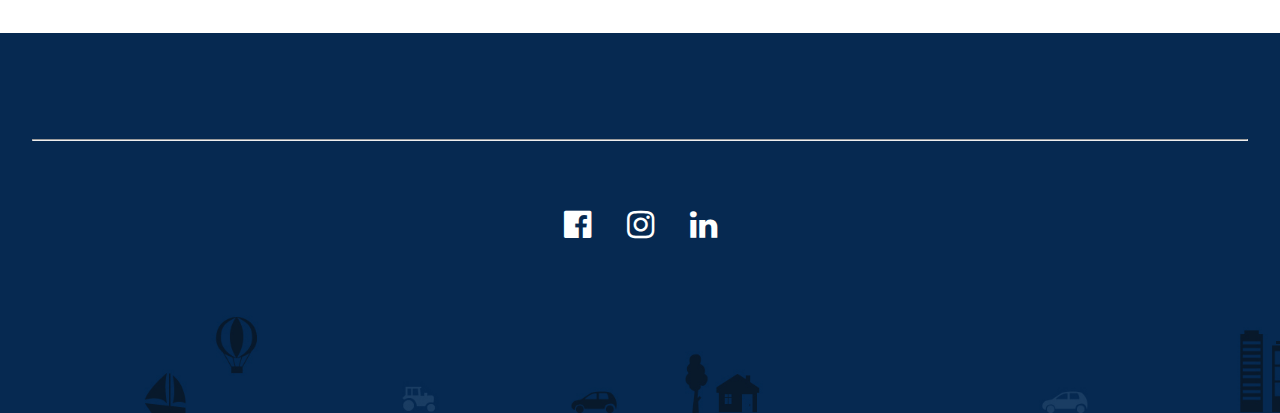
==== commit d5863023: "låne knap virker" ====
--- a/index.html
+++ b/index.html
@@ -209,9 +209,24 @@
                 <input type="text" id="mobil" placeholder="Mobil nr..">
             </div>
 
-            <div class="lon_billede">
-                <img src="assets/lon_knap.png" alt="knap">
-            </div>
+
+<div class="lon_billede">
+    <label for="file-input">
+        <img src="assets/lon_knap.png"/>
+    </label>
+
+    <input id="file-input" type="file"/>
+</div>
+
+
+<!--
+<div class="lon_billede">
+    <div id="myknap">
+        <img onclick="myLon()" src="assets/lon_knap.png" alt="knap">
+    </div>
+
+</div>
+-->
 
             <div class="lon_knap">
                 <button class="knap">
@@ -404,6 +419,11 @@
             output.innerHTML = this.value;
         }
 
+        function myLon() {
+            var x = document.getElementById("myKnap");
+            x.disabled = true;
+        }
+
     </script>
 
     <script src="https://code.jquery.com/jquery-3.3.1.js"></script>
--- a/style.css
+++ b/style.css
@@ -1041,11 +1041,12 @@
 
 .lon_billede img:hover {
     transform: scale(1.1);
-}
-
-.lon_billede img:hover {
     border: 1px solid #032846;
     border-radius: 50%;
+}
+
+.lon_billede > input {
+    display: none;
 }
 
 .knap {
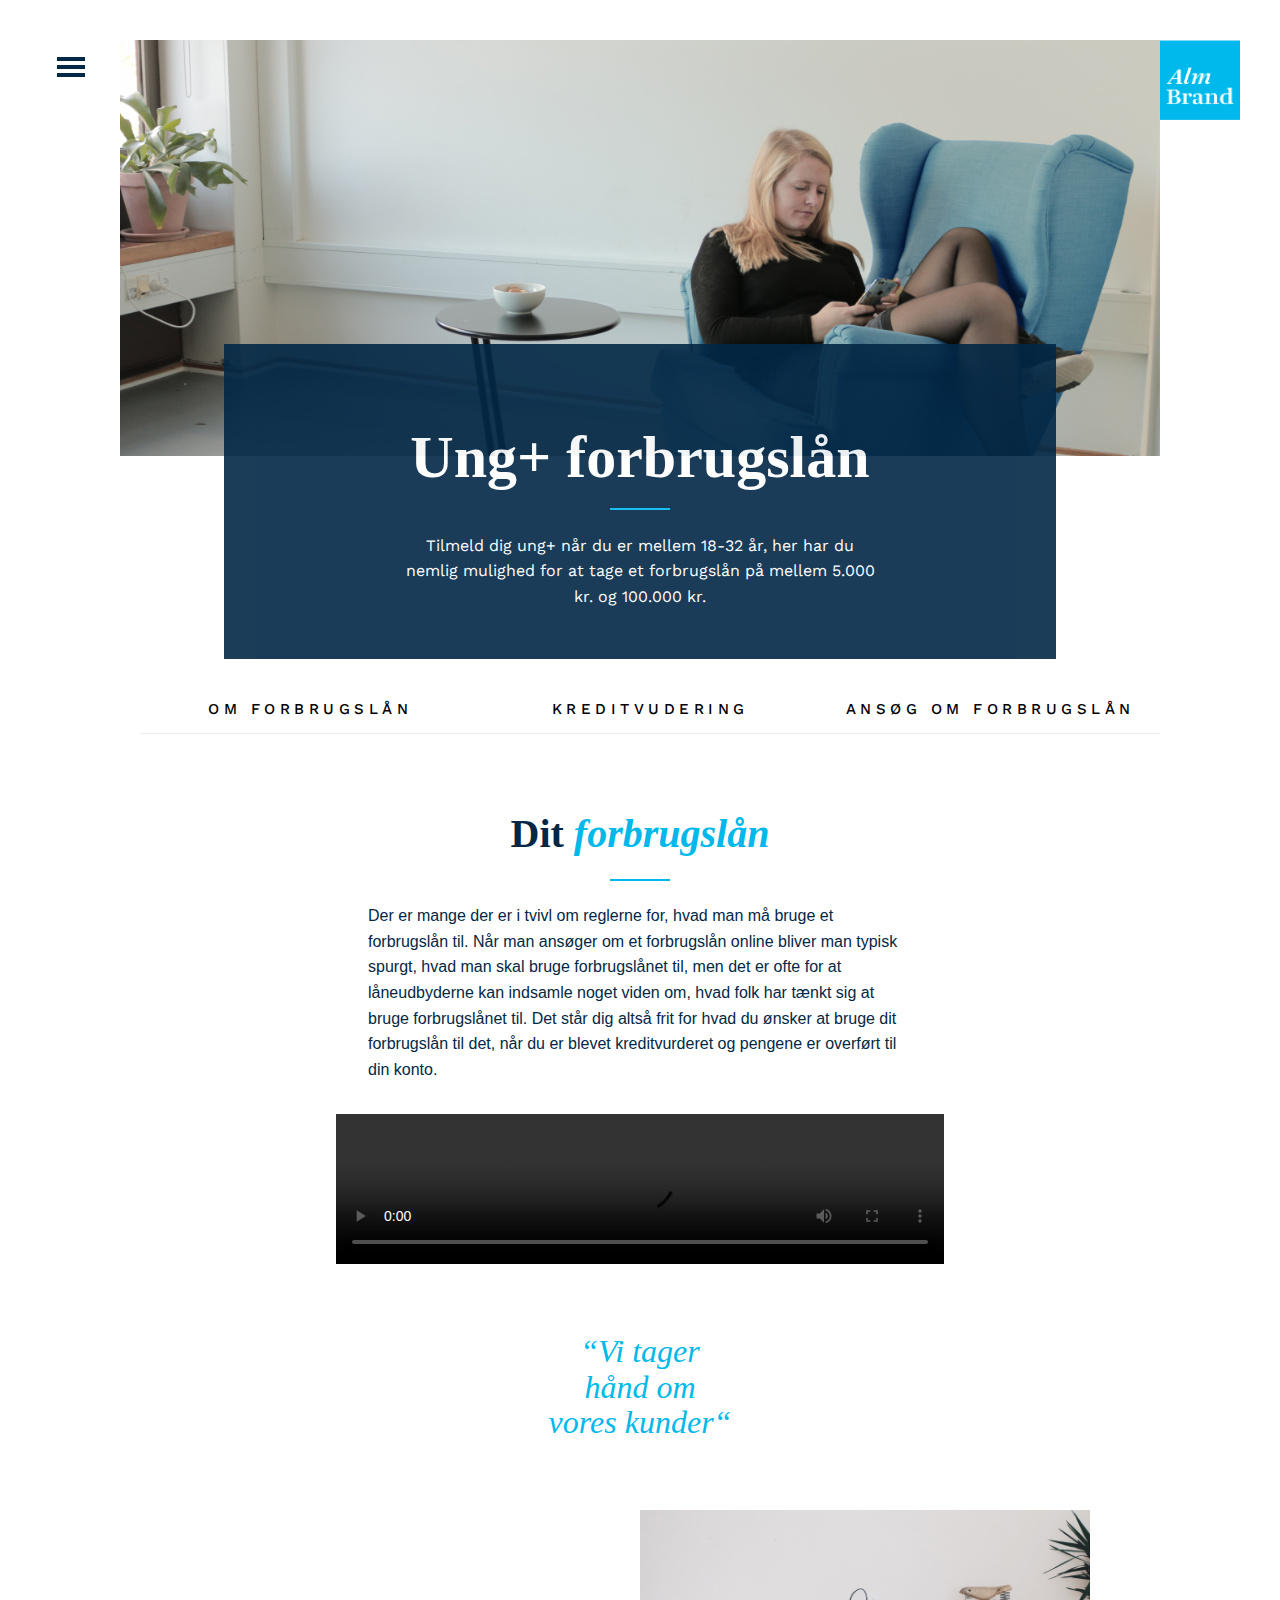
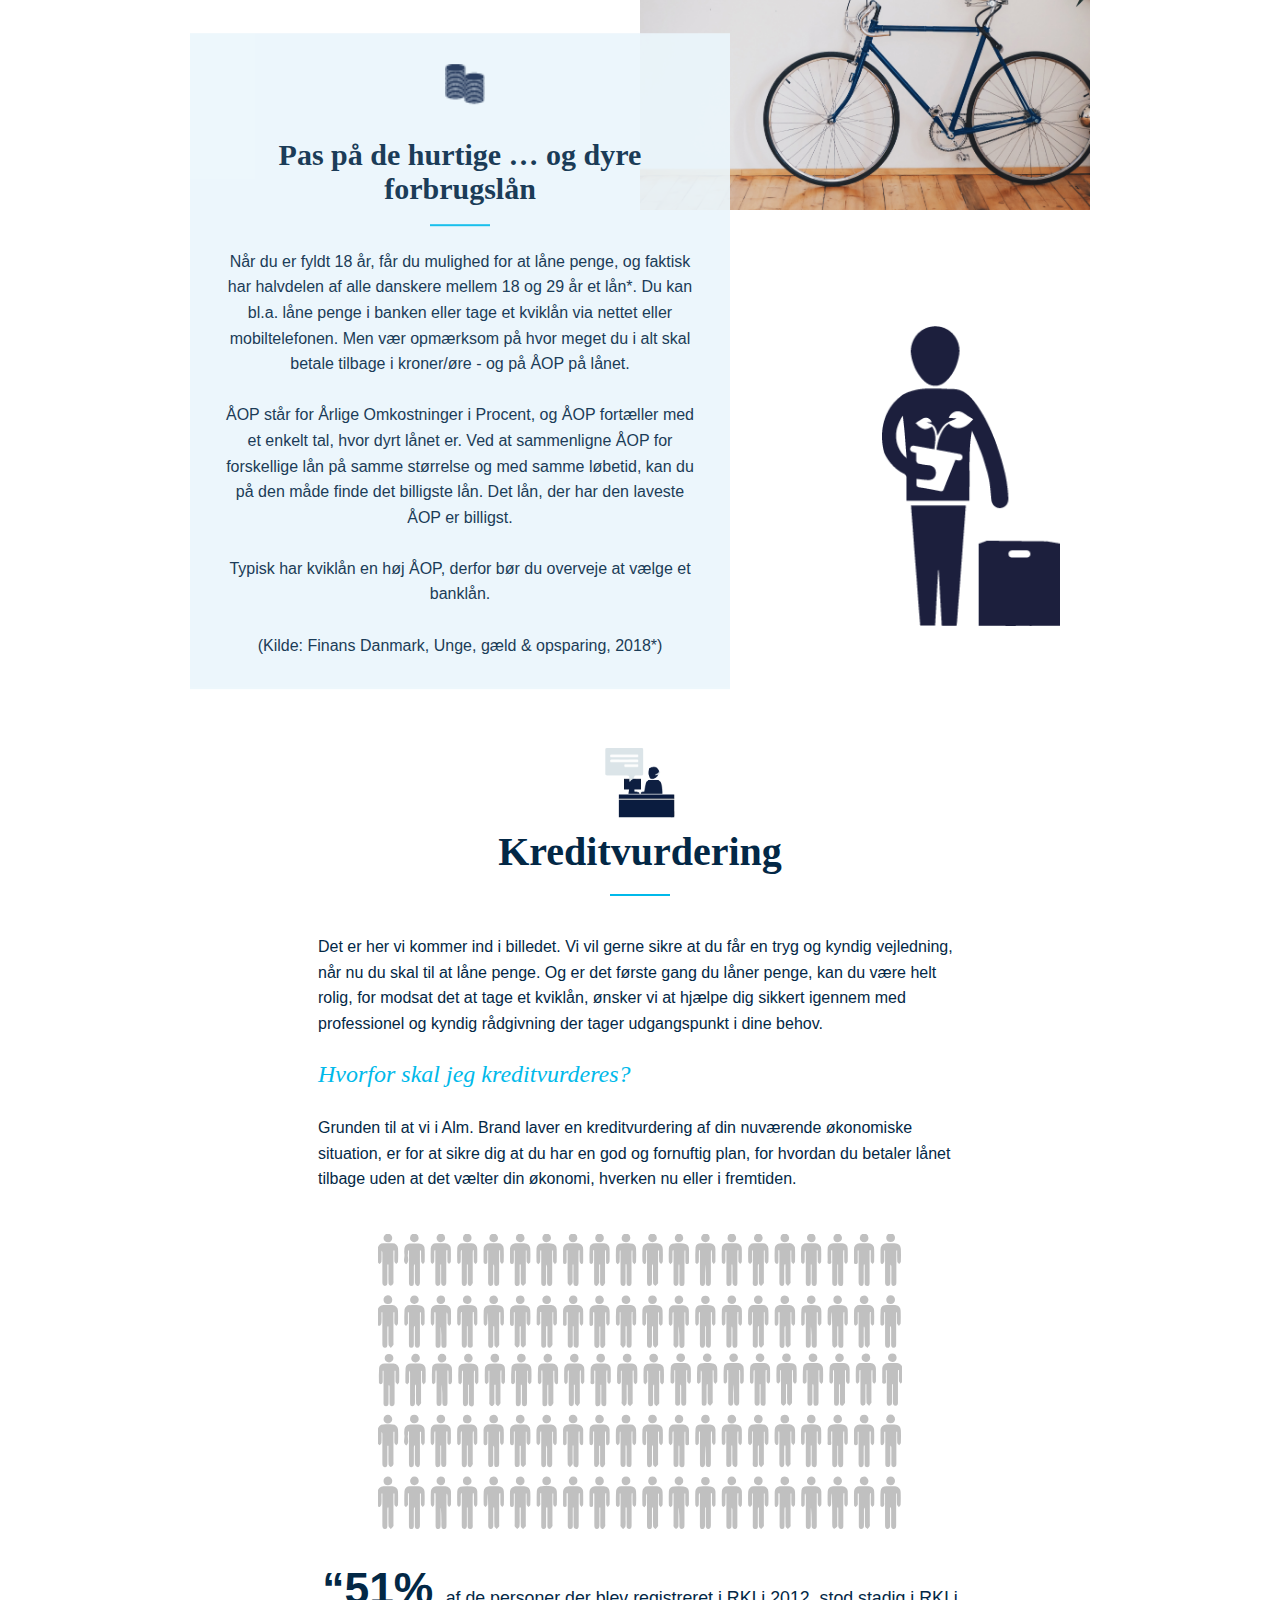
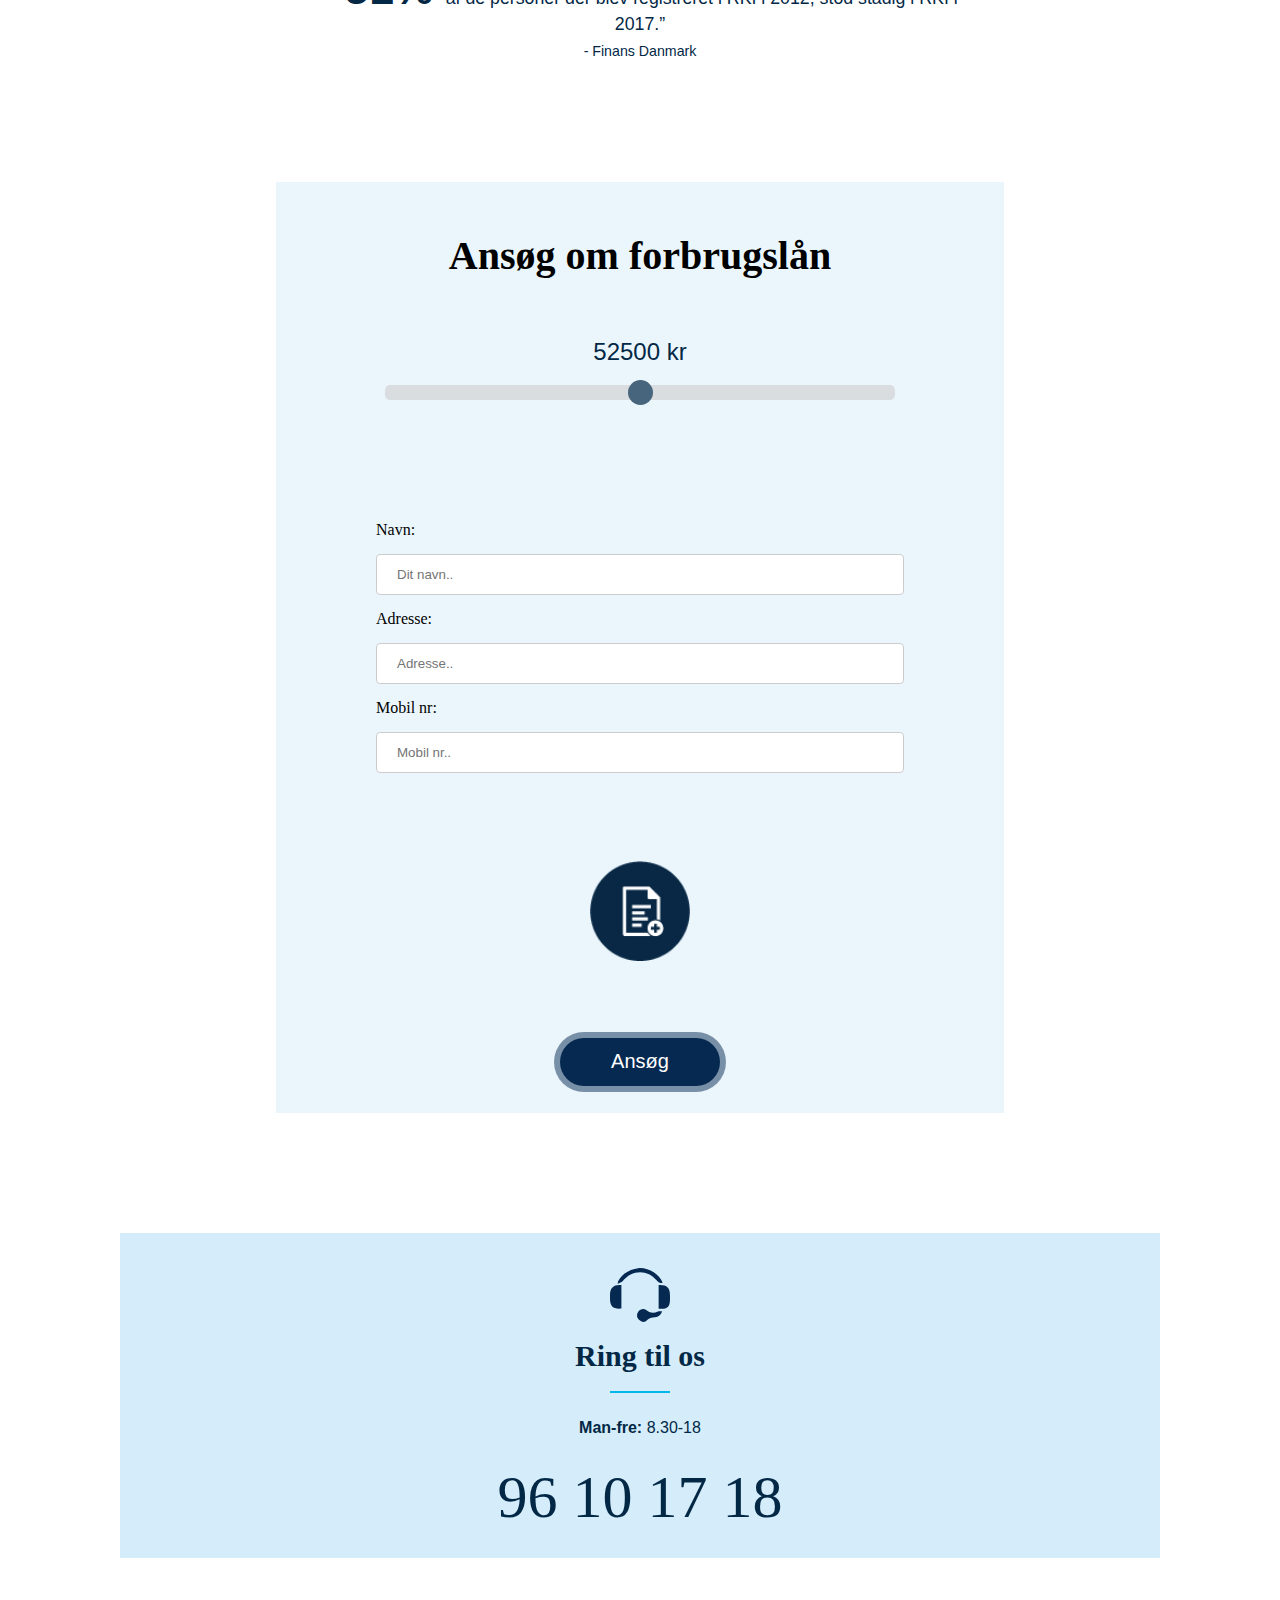
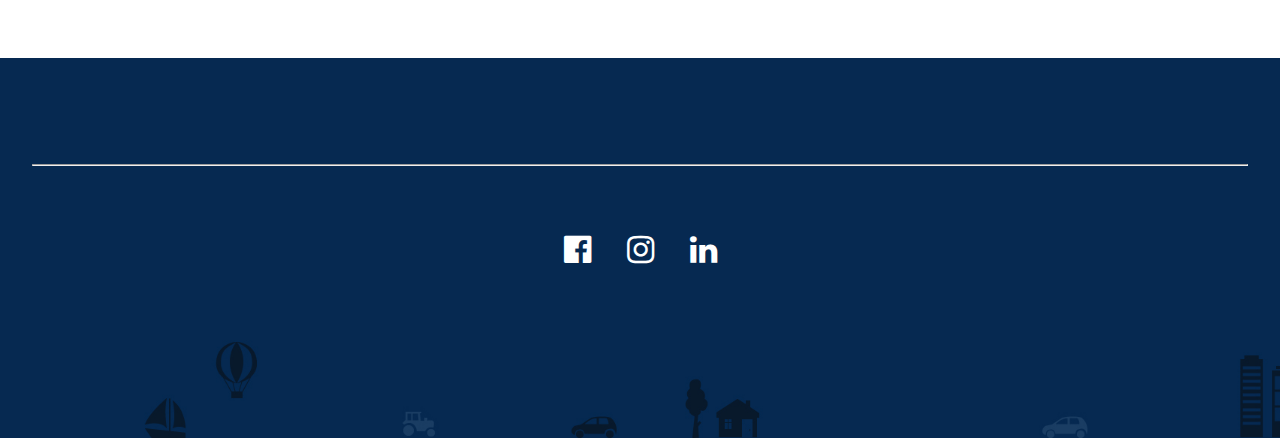
==== commit 3dd42269: "tilbage knap lavet og rettet stavefejl" ====
--- a/index.html
+++ b/index.html
@@ -51,7 +51,8 @@
                         <hr class="hero_streg">
                         <div id="tekst_i_box" class="content_tekst">
                             <p class="tekst">
-                                Er du 18-32 år, kan du tilmelde dig Ung+, har du mulighed for at tage et forbrugslån på alt imellem 5.000 kr. og 100.000 kr.
+
+                                Tilmeld dig ung+ når du er mellem 18-32 år, her har du nemlig mulighed for at tage et forbrugslån på mellem 5.000 kr. og 100.000 kr.
                             </p>
                         </div>
                     </div>
@@ -89,7 +90,7 @@
                 <p class="centerText">
                     Der er mange der er i tvivl om reglerne for, hvad man må bruge et forbrugslån til. Når man ansøger om et forbrugslån online bliver man typisk spurgt, hvad man skal bruge forbrugslånet til, men det er ofte for at låneudbyderne kan indsamle noget viden om, hvad folk har tænkt sig at bruge forbrugslånet til.
 
-                    Det står dig altså frit for hvad du ønsker at bruge dit forbrugslån til det, når du er blevet kreditvurderet og pengen er overført til din konto.
+                    Det står dig altså frit for hvad du ønsker at bruge dit forbrugslån til det, når du er blevet kreditvurderet og pengene er overført til din konto.
                 </p>
             </div>
 
@@ -154,20 +155,20 @@
 
             <div class="kreditvurdering">
                 <p>
-                    Det er her vi kommer ind i billedet. Vi vil gerne sikre at du for en tryk og kyndig vejledning når nu du skal til at låne penge.
-                    Og er det første gang du låner penge, kan du være helt rolig, for modsat det at tage et kviklån, ønsker vi at hjælpe dig sikkert igennem med professionel og kyndig rådgivningder tager udgangspunkt i dine behov.
+                    Det er her vi kommer ind i billedet. Vi vil gerne sikre at du får en tryg og kyndig vejledning, når nu du skal til at låne penge.
+                    Og er det første gang du låner penge, kan du være helt rolig, for modsat det at tage et kviklån, ønsker vi at hjælpe dig sikkert igennem med professionel og kyndig rådgivning der tager udgangspunkt i dine behov.
 
                     <br>
                     <br>
 
-                    <em>Hvorfor skal jeg kreditvuderes?</em>
+                    <em>Hvorfor skal jeg kreditvurderes?</em>
 
 
 
                     <br>
                     <br>
 
-                    Grunden til at vi Alm. Brand laver en kreditvurdering af din nuværende økonomiske situation, er for at sikre dig at du har en god og fornuftig plan, for hvordan du betaler lånet tilbage uden at det vælter din økonomi, hverken nu eller i fremtiden.
+                    Grunden til at vi i Alm. Brand laver en kreditvurdering af din nuværende økonomiske situation, er for at sikre dig at du har en god og fornuftig plan, for hvordan du betaler lånet tilbage uden at det vælter din økonomi, hverken nu eller i fremtiden.
                 </p>
 
                 <div id="svg-container">
@@ -179,7 +180,7 @@
 
 
                     <p>
-                        <b>“51% </b>af de personer der blev registreret i RKI i 2012, stod stadigt i RKI i 2017.”
+                        <b>“51% </b>af de personer der blev registreret i RKI i 2012, stod stadig i RKI i 2017.”
                         <br>
 
                         <span>- Finans Danmark</span>
@@ -210,16 +211,16 @@
             </div>
 
 
-<div class="lon_billede">
-    <label for="file-input">
-        <img src="assets/lon_knap.png"/>
-    </label>
-
-    <input id="file-input" type="file"/>
-</div>
-
-
-<!--
+            <div class="lon_billede">
+                <label for="file-input">
+                    <img src="assets/lon_knap.png" />
+                </label>
+
+                <input id="file-input" type="file" />
+            </div>
+
+
+            <!--
 <div class="lon_billede">
     <div id="myknap">
         <img onclick="myLon()" src="assets/lon_knap.png" alt="knap">
@@ -278,6 +279,8 @@
             <i class="fa fa-linkedin"></i></a>
 
     </footer>
+
+    <button onclick="tilTopFunktion()" id="tilTop" title="Go to the top"><i class="fa fa-arrow-up" aria-hidden="true"></i></button>
 
     <!----- JavaScript ----->
     <script>
--- a/style.css
+++ b/style.css
@@ -1156,3 +1156,25 @@
     margin-top: 90px;
     margin-bottom: 50px;
 }
+
+#tilTop {
+    display: none;
+    position: fixed;
+    bottom: 10px;
+    right: 30px;
+    z-index: 99;
+    font-size: 18px;
+    background-color: #032846;
+    border: none;
+    outline: none;
+    color: white;
+    cursor: pointer;
+    padding: 10px;
+    width: 50px;
+
+}
+
+#tilTop:hover {
+
+    color: #91d8ff;
+}
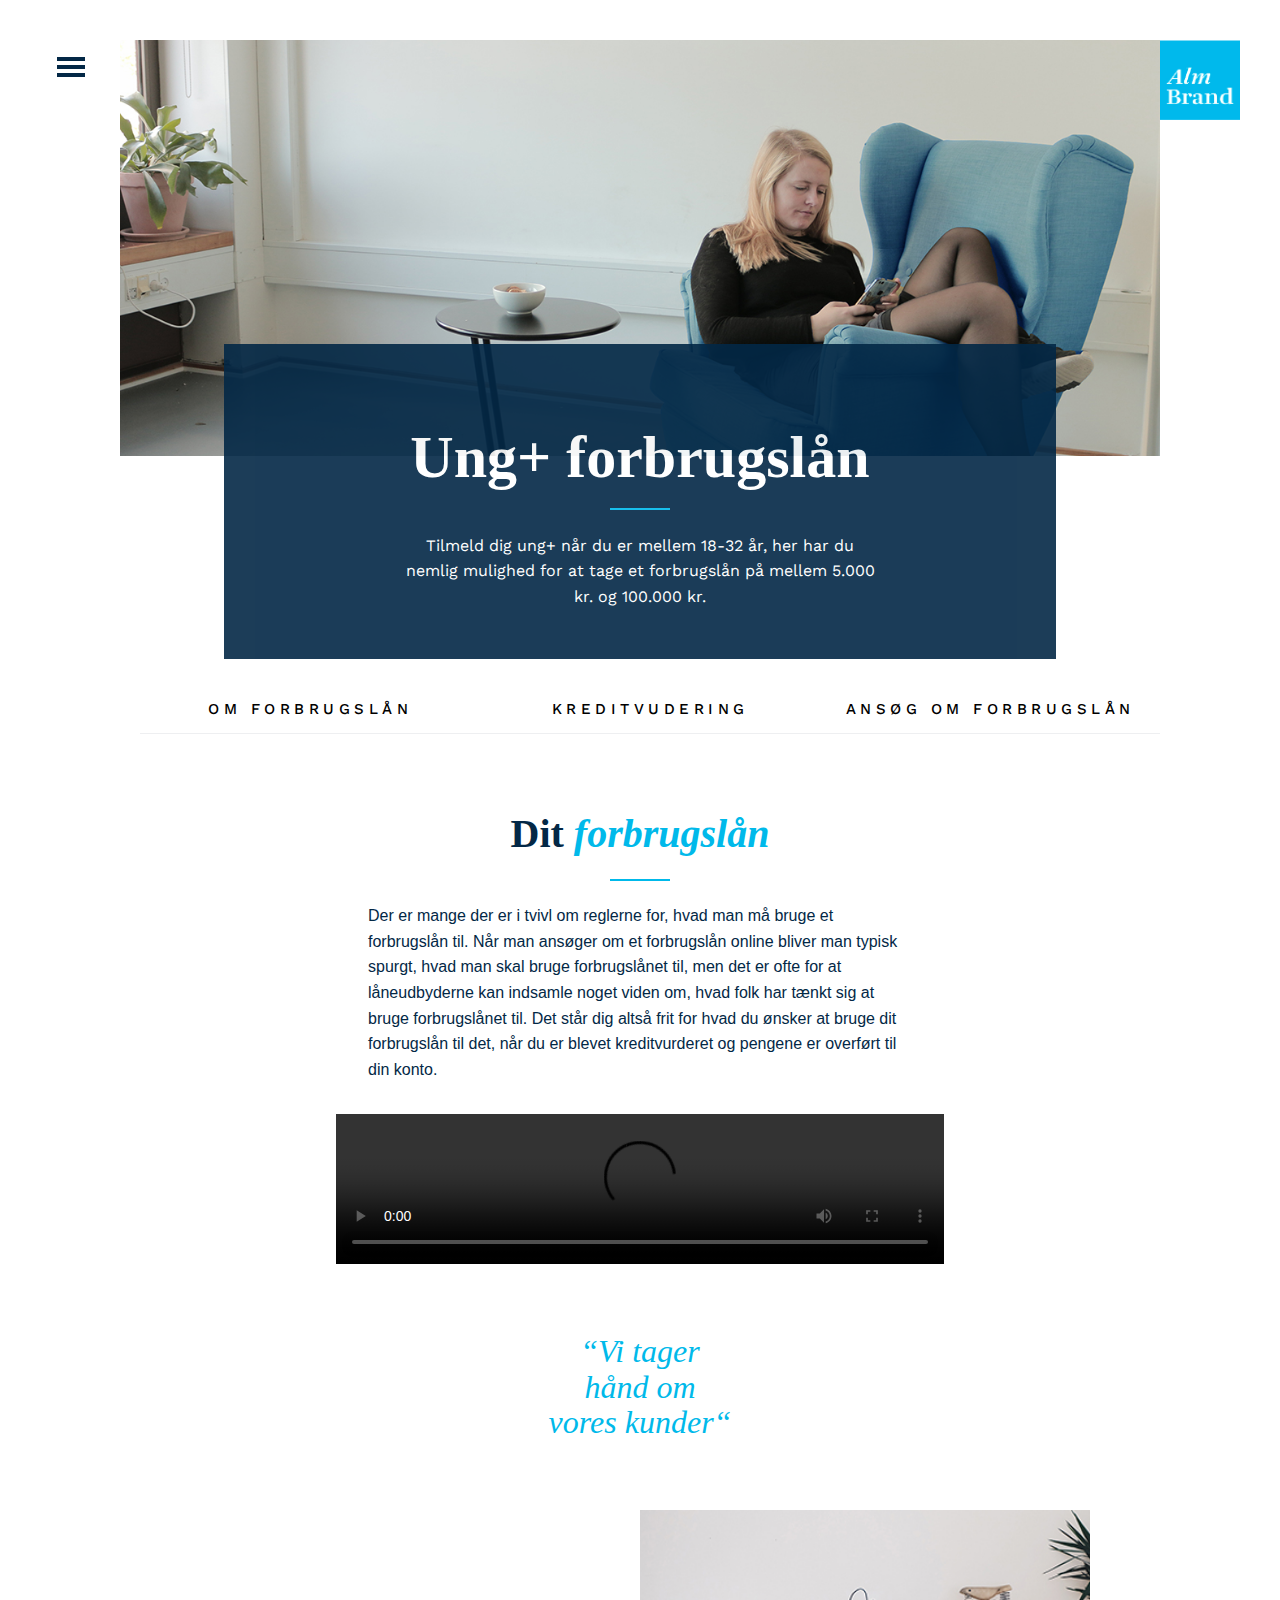
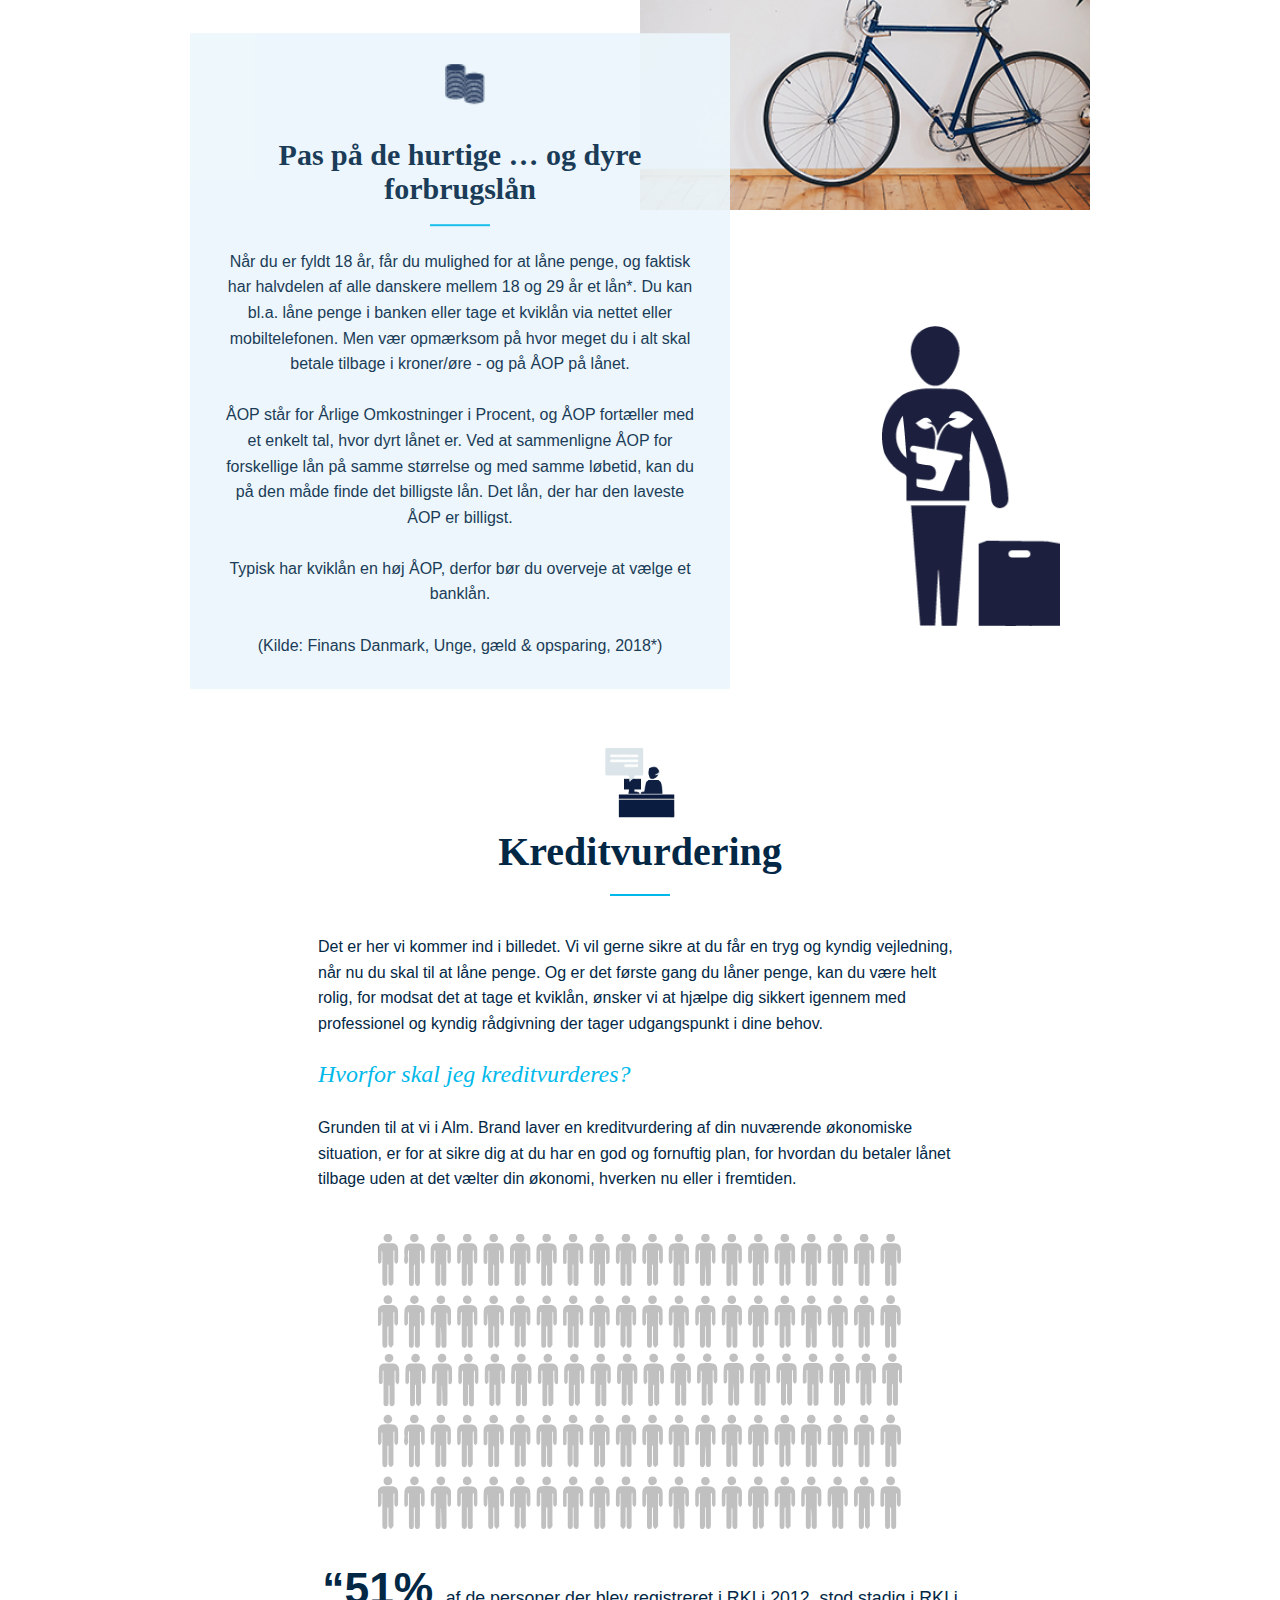
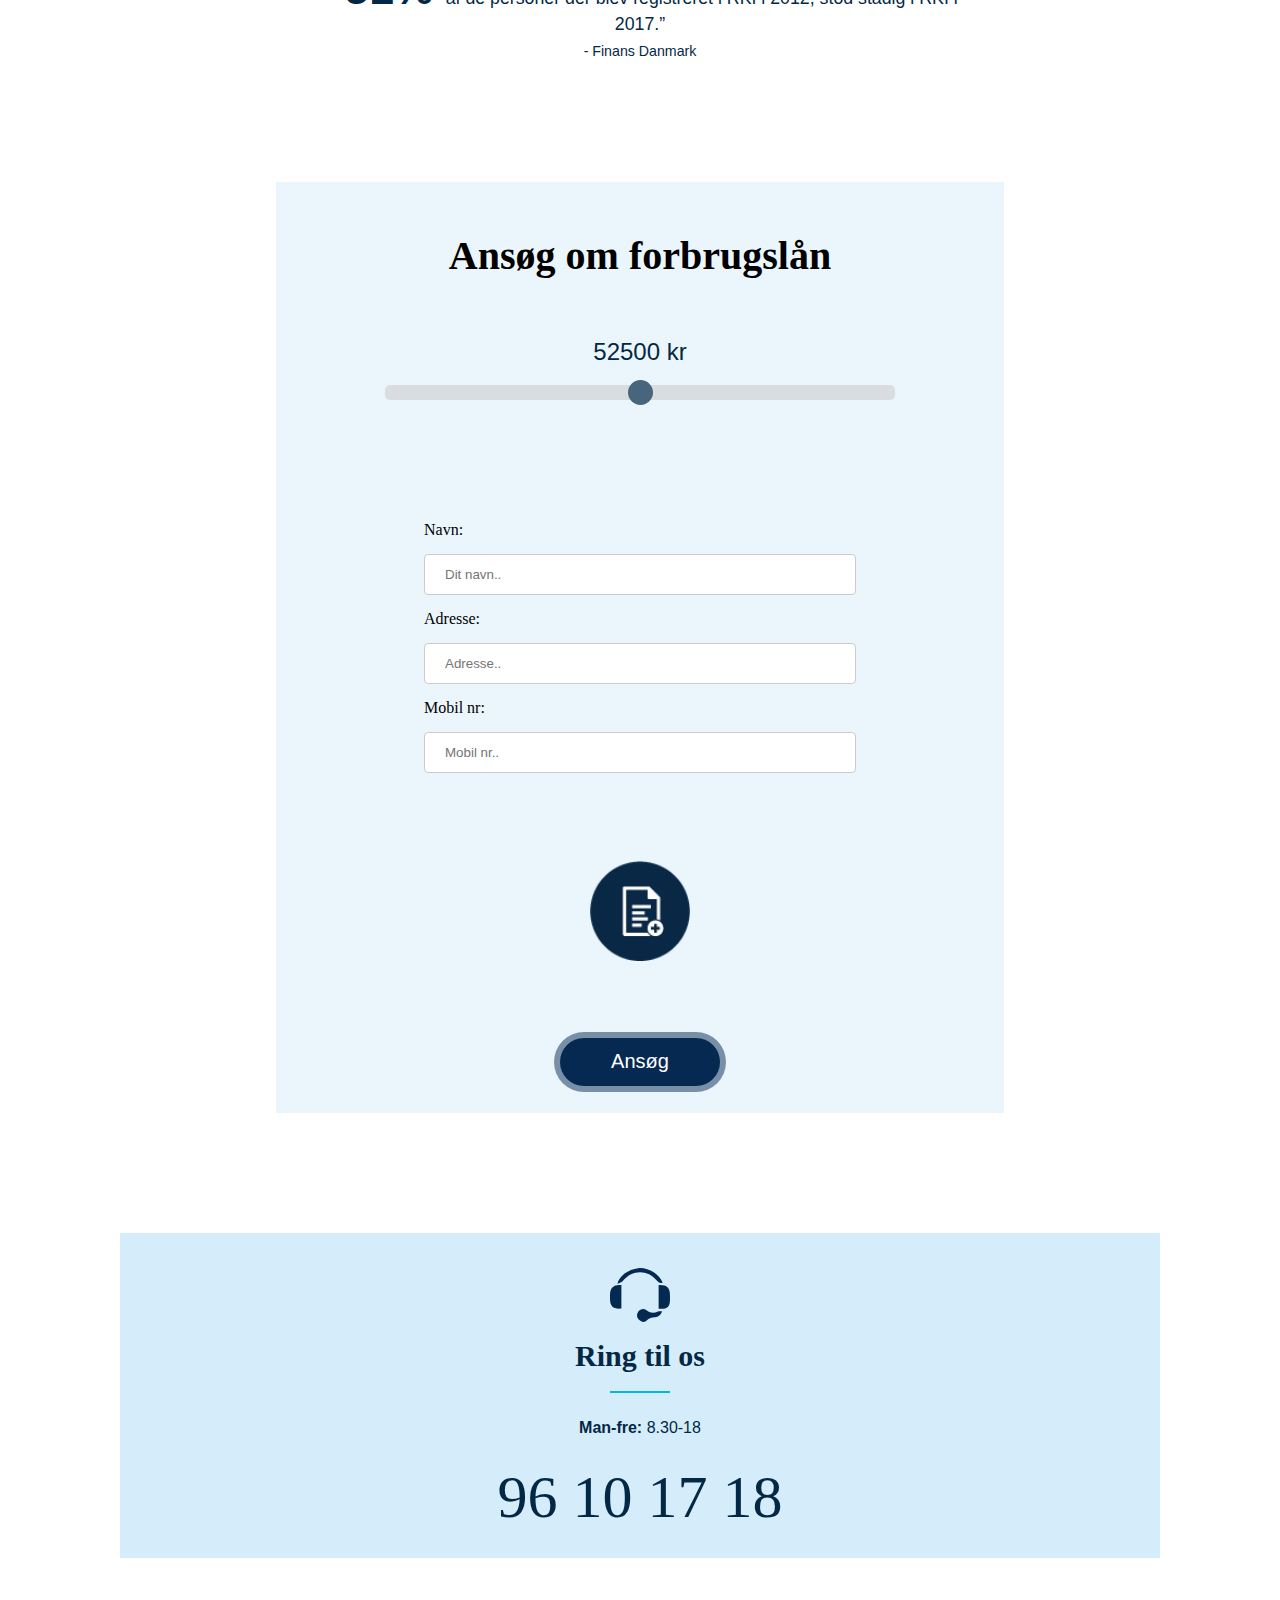
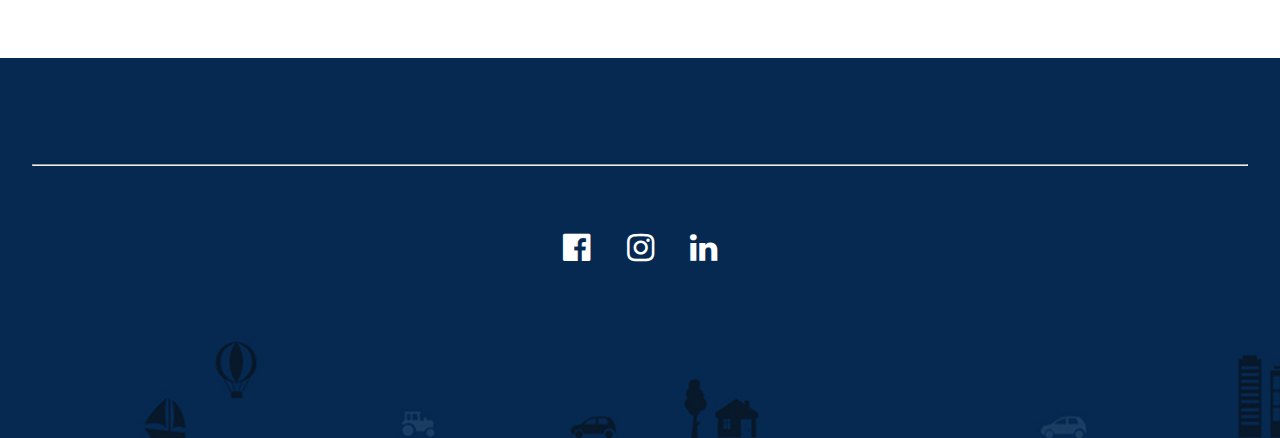
==== commit c2f3e69c: "billede størrelse rettet" ====
--- a/index.html
+++ b/index.html
@@ -24,9 +24,9 @@
         </div>
 
         <nav class="hidden">
-
-            <li><a href="video_portfolio.html">Video Portfolio</a></li>
-
+            <ul>
+                <li><a href="video_portfolio.html">Video Portfolio</a></li>
+            </ul>
 
         </nav>
 
@@ -136,7 +136,7 @@
                 </div>
 
                 <div class="vaer_at_vide_billede">
-                    <img src="assets/cykel.jpg" alt="billede">
+                    <img src="assets/bike.jpg" alt="billede">
                 </div>
 
             </div>
@@ -213,7 +213,7 @@
 
             <div class="lon_billede">
                 <label for="file-input">
-                    <img src="assets/lon_knap.png" />
+                    <img src="assets/lon_knap.png" alt="Låne knap" />
                 </label>
 
                 <input id="file-input" type="file" />
@@ -273,10 +273,10 @@
     <footer>
 
         <hr class="streg">
-        <a href="https://www.facebook.com/almbrand/"> <i class="fa fa-facebook-official w3-hover-opacity"></i></a>
-        <a href="https://www.instagram.com/almbrand/?hl=da"><i class="fa fa-instagram w3-hover-opacity"></i></a>
-        <a href="https://www.linkedin.com/company/alm-brand/?originalSubdomain=dk">
-            <i class="fa fa-linkedin"></i></a>
+        <p><a href="https://www.facebook.com/almbrand/"> <i class="fa fa-facebook-official w3-hover-opacity"></i></a>
+            <a href="https://www.instagram.com/almbrand/?hl=da"><i class="fa fa-instagram w3-hover-opacity"></i></a>
+            <a href="https://www.linkedin.com/company/alm-brand/?originalSubdomain=dk">
+                <i class="fa fa-linkedin"></i></a></p>
 
     </footer>
 
--- a/style.css
+++ b/style.css
@@ -961,6 +961,33 @@
 
 }
 
+@media screen and (max-width:375px) {
+    #container_slider {
+        width: 90%;
+    }
+}
+
+
+
+@media screen and (max-width:414px) {
+    #container_slider {
+        width: 90%;
+    }
+}
+
+@media screen and (max-width:425px) {
+    #container_slider {
+        width: 90%;
+    }
+}
+
+@media screen and (max-width:700px) {
+    #container_slider {
+        width: 90%;
+    }
+}
+
+
 #container_slider p {
     padding-top: 60px;
     font-size: 1.5em;
@@ -1019,8 +1046,8 @@
     padding: 20px;
     text-align: left;
     margin-top: 90px;
-    margin-left: 80px;
-    margin-right: 80px;
+    margin-left: 10vw;
+    margin-right: 10vw;
     line-height: 2;
 }
 
